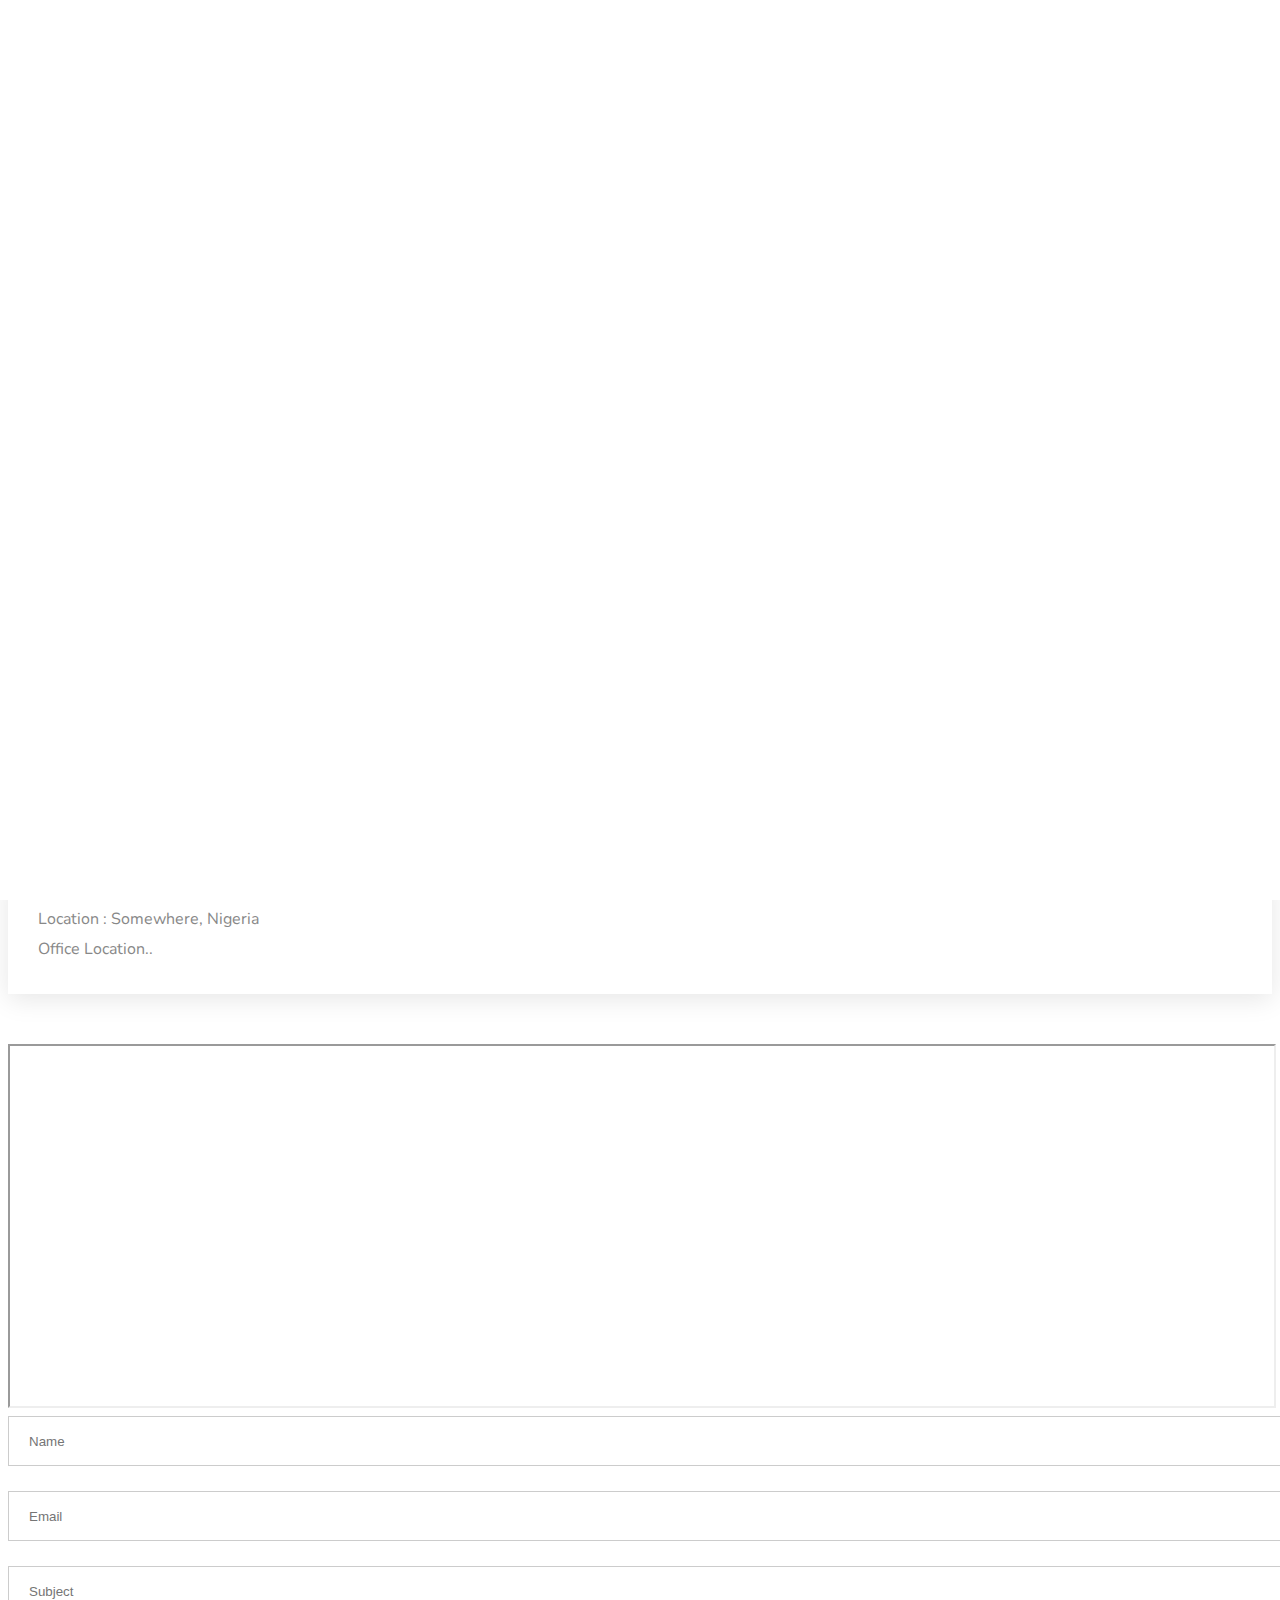
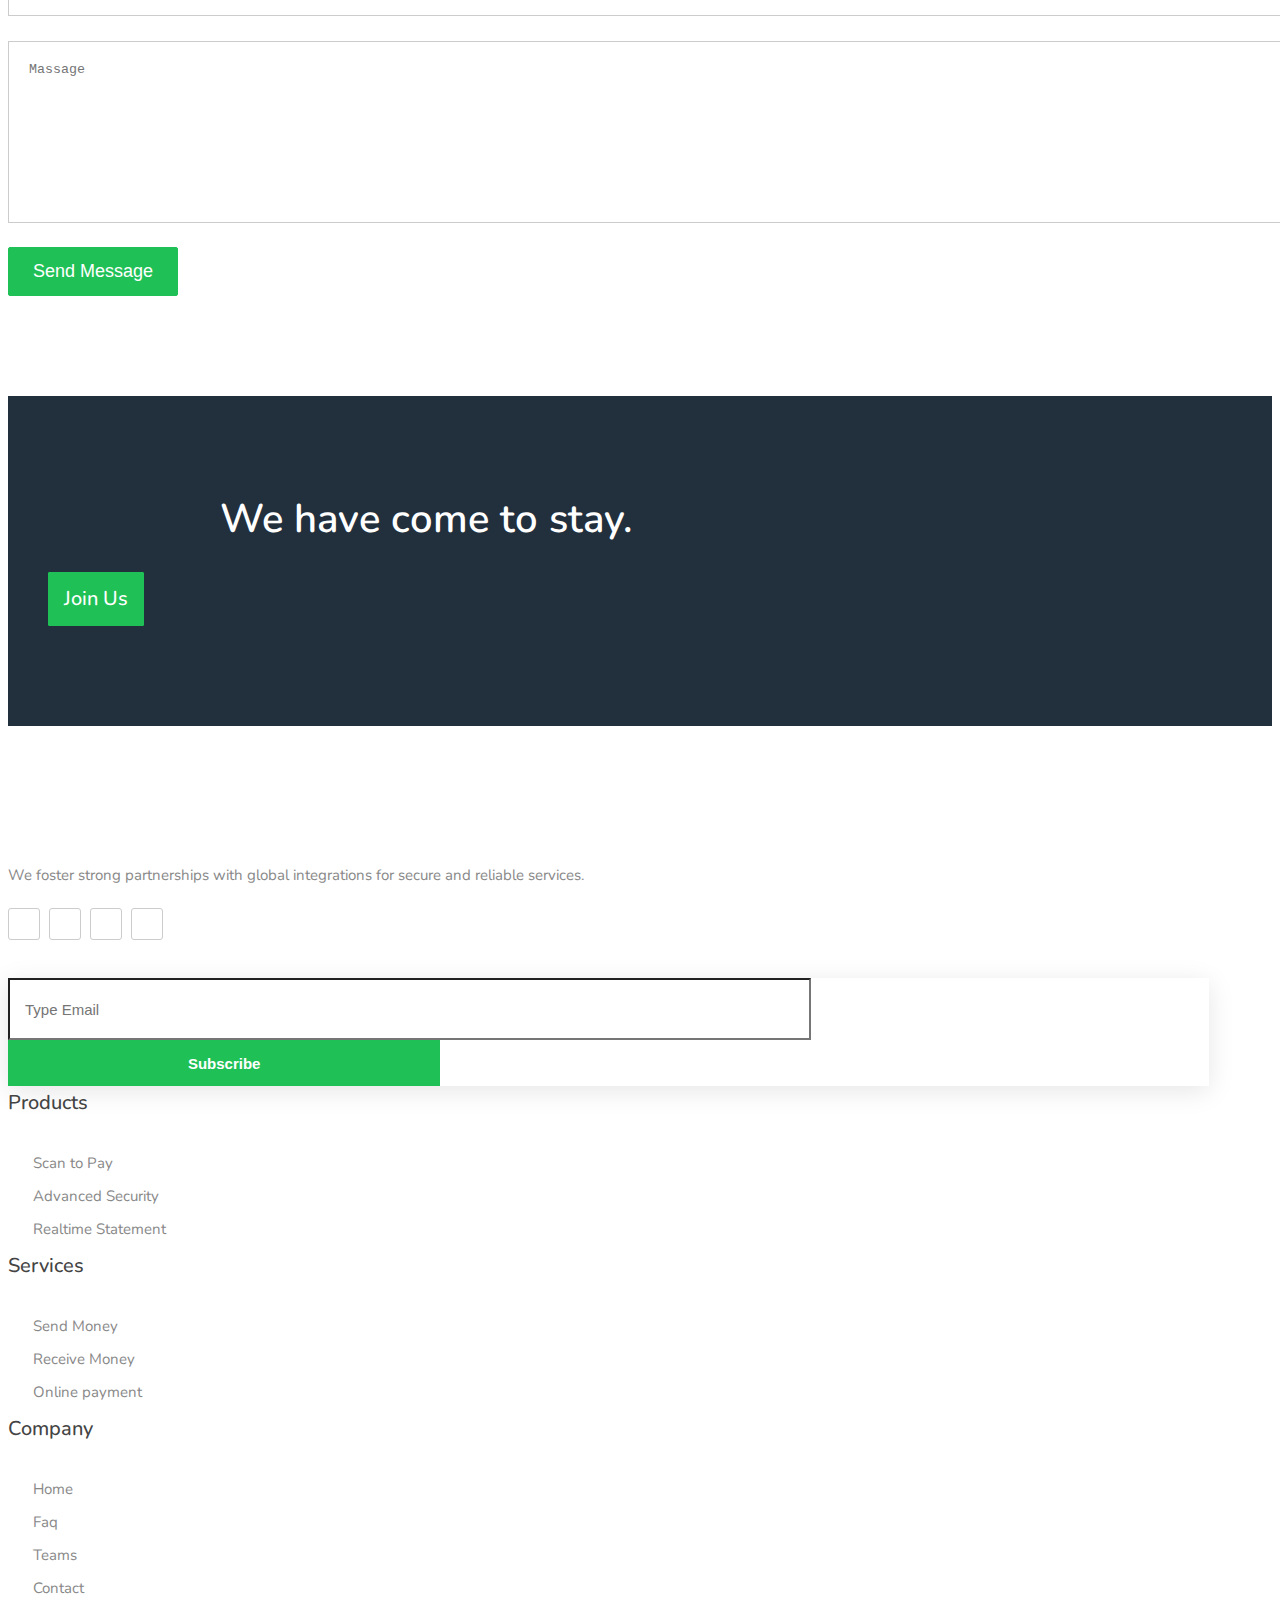
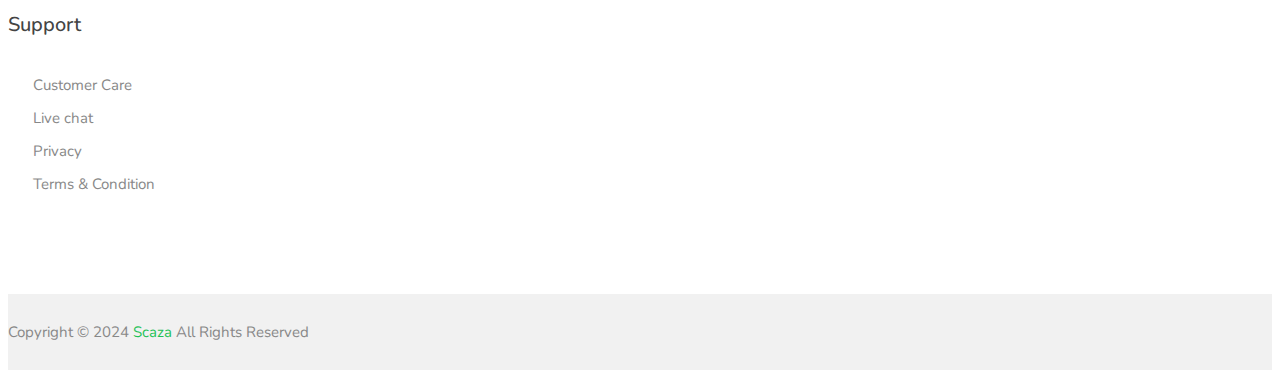
==== contact.html @ 1ec3ec29 "Add files via upload" ====
<!doctype html>
<html class="no-js" lang="en">


<head>
    <meta charset="utf-8">
    <meta http-equiv="x-ua-compatible" content="ie=edge">
    <title>Contact - Scaza Nigeria</title>
    <meta name="description" content="">
    <meta name="viewport" content="width=device-width, initial-scale=1"> 
    <link rel="shortcut icon" type="image/x-icon" href="img/logo/favicon.ico"> 
    <link rel="stylesheet" href="css/bootstrap.min.css">
    <link rel="stylesheet" href="css/owl.carousel.css">
    <link rel="stylesheet" href="css/owl.transitions.css">
    <link rel="stylesheet" href="css/animate.css">
    <link rel="stylesheet" href="css/meanmenu.min.css">
    <link rel="stylesheet" href="css/nice-select.css">
    <link rel="stylesheet" href="css/font-awesome.min.css">
    <link rel="stylesheet" href="css/themify-icons.css">
    <link rel="stylesheet" href="css/flaticon.css">
    <link rel="stylesheet" href="css/magnific.min.css">
    <link rel="stylesheet" href="style.css">
    <link rel="stylesheet" href="css/responsive.css">
    <link rel="stylesheet" href="css/custom-styles.css">
    <script src="js/vendor/modernizr-2.8.3.min.js"></script>
</head>

<body>

    

    <div id="preloader"></div>
    <header class="header-one">
        <div id="sticker" class="header-area hidden-xs">
            <div class="container">
                <div class="row">
                    <div class="col-md-12 col-sm-12">
                        <div class="row">
                            <div class="col-md-3 col-sm-3">
                                <div class="logo">
                                    <a class="navbar-brand page-scroll white-logo" href="index.html">
                                            <img src="img/logo/logo3.png" alt="">
                                        </a>
                                    <a class="navbar-brand page-scroll black-logo" href="index.html">
                                            <img src="img/logo/logo.png" alt="">
                                        </a>
                                </div>
                            </div>
                            <div class="col-md-9 col-sm-9">
                                <div class="header-right-link">
                                    <a class="s-menu" href="">Join Us</a>
                                </div>
                                <nav class="navbar navbar-default">
                                    <div class="collapse navbar-collapse" id="navbar-example">
                                        <div class="main-menu">
                                            <ul class="nav navbar-nav navbar-right">
                                                <li><a href="index.html">Home</a></li>
                                                 <li><a href="faq.html">FAQ</a></li>
                                                <li><a href="team.html">team</a></li>
                                                 <li><a href="contact.html">contact</a></li>
                                            </ul>
                                        </div>
                                    </div>
                                </nav>
                            </div>
                        </div>
                    </div>
                </div>
            </div>
        </div>
        
        <div class="mobile-menu-area hidden-lg hidden-md hidden-sm">
            <div class="container">
                <div class="row">
                    <div class="col-md-12">
                        <div class="mobile-menu">
                            <div class="logo">
                                <a href="index.html"><img src="img/logo/logo.png" alt="" /></a>
                            </div>
                            <nav id="dropdown">
                                <ul>
                                    <li><a href="index.html">Home</a></li>
                                     <li><a href="team.html">team</a></li>
                                    <li><a href="faq.html">FAQ</a></li>
                             </ul>
                            </nav>
                        </div>
                    </div>
                </div>
            </div>
        </div>
    </header>
 
    <div class="page-area">
        <div class="breadcumb-overlay"></div>
        <div class="container">
            <div class="row">
                <div class="col-md-12 col-sm-12 col-xs-12">
                    <div class="breadcrumb text-center">
                        <div class="section-headline white-headline text-center">
                            <h3>Contact us</h3>
                        </div>
                        <ul>
                            <li class="home-bread">Home</li>
                            <li>Contact us</li>
                        </ul>
                    </div>
                </div>
            </div>
        </div>
    </div>
    
    <div class="contact-area area-padding">
        <div class="container">
            <div class="row">
                <div class="contact-inner">
                     <div class="col-md-4 col-sm-4 col-xs-12">
                        <div class="contact-icon text-center">
                            <div class="single-icon">
                                <i class="fa fa-mobile"></i>
                                <p>
                                    Call : +234 012 345 6789<br>
                                    <span>Monday-Friday (10am-6pm)</span>
                                </p>
                            </div>
                        </div>
                    </div>
                     <div class="col-md-4 col-sm-4 col-xs-12">
                        <div class="contact-icon text-center">
                            <div class="single-icon">
                                <i class="fa fa-envelope-o"></i>
                                <p>
                                    Email : info@scaza.com.ng<br>
                                    <span>Website: scaza.com.ng</span>
                                </p>
                            </div>
                        </div>
                    </div>
                     <div class="col-md-4 col-sm-4 col-xs-12">
                        <div class="contact-icon text-center">
                            <div class="single-icon">
                                <i class="fa fa-map-marker"></i>
                                <p>
                                    Location : Somewhere, Nigeria<br>
                                    <span>Office Location..</span>
                                </p>
                            </div>
                        </div>
                    </div>
                </div>
            </div>
            <div class="row">
                <div class="col-md-6 col-sm-6 col-xs-12">
                     <div class="map-area">
                        <iframe 
                            id="googleMap" 
                            style="width:100%;height:360px;" 
                            src="https://www.google.com/maps/embed?pb=!1m18!1m12!1m3!1d10107866.793222032!2d3.0080835885253186!3d9.082097046273586!2m3!1f0!2f0!3f0!3m2!1i1024!2i768!4f13.1!3m3!1m2!1s0x104c08941b8e2233%3A0x9240b3170dd6c47f!2sNigeria!5e0!3m2!1sen!2sng!4v1698240348375!5m2!1sen!2sng" 
                            allowfullscreen 
                            loading="lazy" 
                            referrerpolicy="no-referrer-when-downgrade">
                        </iframe>
                     </div>
                 </div>
                 <div class="col-md-6 col-sm-6 col-xs-12">
                    <div class="contact-form">
                        <div class="row">
                            <form id="contactForm" method="POST" action="" class="contact-form">
                                <div class="col-md-6 col-sm-6 col-xs-12">
                                    <input type="text" id="name" class="form-control" placeholder="Name" required data-error="Please enter your name">
                                    <div class="help-block with-errors"></div>
                                </div>
                                <div class="col-md-6 col-sm-6 col-xs-12">
                                    <input type="email" class="email form-control" id="email" placeholder="Email" required data-error="Please enter your email">
                                    <div class="help-block with-errors"></div>
                                </div>
                                <div class="col-md-12 col-sm-12 col-xs-12">
                                    <input type="text" id="msg_subject" class="form-control" placeholder="Subject" required data-error="Please enter your message subject">
                                    <div class="help-block with-errors"></div>
                                </div>
                                <div class="col-md-12 col-sm-12 col-xs-12">
                                    <textarea id="message" rows="7" placeholder="Massage" class="form-control" required data-error="Write your message"></textarea>
                                    <div class="help-block with-errors"></div>
                                </div>
                                <div class="col-md-12 col-sm-12 col-xs-12 text-center">
                                    <button type="submit" id="submit" class="add-btn contact-btn">Send Message</button>
                                    <div id="msgSubmit" class="h3 text-center hidden"></div>
                                    <div class="clearfix"></div>
                                </div>
                            </form>
                        </div>
                    </div>
                </div>
             </div>
        </div>
    </div>
    
    
    <div class="banner-area area-padding">
        <div class="container">
            <div class="row">
                <div class="col-md-12 col-sm-12 col-xs-12">
                    <div class="banner-all area-80 text-center">
                        <div class="banner-content">
                            <h3>We have come to stay.</h3>
                            <a class="banner-btn" href="#">Join Us</a>
                        </div>
                    </div>
                </div>
            </div>
        </div>
    </div>

    <footer class="footer-1">
        <div class="footer-area">
            <div class="container">
                <div class="row">
                    <div class="col-md-4 col-sm-6 col-xs-12">
                        <div class="footer-content logo-footer">
                            <div class="footer-head">
                                <div class="footer-logo">
                                    <a class="footer-black-logo" href="#"><img src="img/logo/logo.png" alt=""></a>
                                </div>
                                <p>
                                    We foster strong partnerships with global integrations for secure and reliable services.                                </p>
                                <div class="footer-icons">
                                    <ul>
                                        <li>
                                            <a href="#">
                                                    <i class="fa fa-facebook"></i>
                                                </a>
                                        </li>
                                        <li>
                                            <a href="#">
                                                    <i class="fa fa-twitter"></i>
                                                </a>
                                        </li>
                                        <li>
                                            <a href="#">
                                                    <i class="fa fa-envelope"></i>
                                                </a>
                                        </li> 
                                        <li>
                                            <a href="#">
                                                    <i class="fa fa-instagram"></i>
                                                </a>
                                        </li>
                                    </ul>
                                </div>
                                <div class="subs-feilds">
                                    <div class="suscribe-input">
                                        <input type="email" class="email form-control width-80" id="sus_email" placeholder="Type Email">
                                        <button type="submit" id="sus_submit" class="add-btn">Subscribe</button>
                                    </div>
                                </div>
                            </div>
                        </div>
                    </div>
                     <div class="col-md-2 col-sm-3 col-xs-12">
                        <div class="footer-content">
                            <div class="footer-head">
                                <h4>Products</h4>
                                <ul class="footer-list">
                                    <li><a href="#">Scan to Pay</a></li> 
                                    <li><a href="#">Advanced Security</a></li>
                                    <li><a href="#">Realtime Statement</a></li> 
                                </ul>
                            </div>
                        </div>
                    </div>
                     <div class="col-md-2 col-sm-3 col-xs-12">
                        <div class="footer-content">
                            <div class="footer-head">
                                <h4>Services</h4>
                                <ul class="footer-list">
                                    <li><a href="#">Send Money</a></li>
                                    <li><a href="#">Receive Money </a></li> 
                                    <li><a href="#">Online payment</a></li> 
                                </ul>
                            </div>
                        </div>
                    </div>
                    <!-- end single footer -->
                    <div class="col-md-2 hidden-sm col-xs-12">
                        <div class="footer-content">
                            <div class="footer-head">
                                <h4>Company</h4>
                                <ul class="footer-list">
                                    <li><a href="index.html">Home</a></li>
                                    <li><a href="faq.html">Faq </a></li>
                                    <li><a href="team.html">Teams</a></li>
                                    <li><a href="contact.html">Contact</a></li> 
                                </ul>
                            </div>
                        </div>
                    </div>
                    <!-- end single footer -->
                    <div class="col-md-2 hidden-sm col-xs-12">
                        <div class="footer-content last-content">
                            <div class="footer-head">
                                <h4>Support</h4>
                                <ul class="footer-list">
                                    <li><a href="#">Customer Care</a></li>
                                    <li><a href="#">Live chat</a></li> 
                                    <li><a href="#">Privacy</a></li>
                                    <li><a href="#">Terms & Condition</a></li> 
                                </ul>
                            </div>
                        </div>
                    </div>
                </div>
            </div>
        </div>
        <div class="footer-area-bottom">
            <div class="container">
                <div class="row">
                    <div class="col-md-6 col-sm-6 col-xs-12">
                        <div class="copyright">
                            <p>
                                Copyright © 2024
                                <a href="#">Scaza</a> All Rights Reserved
                            </p>
                        </div>
                    </div>
                </div>
            </div>
        </div>
    </footer>
    
    <script src="js/vendor/jquery-1.12.4.min.js"></script>
    <script src="js/bootstrap.min.js"></script>
    <script src="js/owl.carousel.min.js"></script>
    <script src="js/jquery.stellar.min.js"></script>
    <script src="js/jquery.counterup.min.js"></script>
    <script src="js/waypoints.js"></script>
    <script src="js/magnific.min.js"></script>
    <script src="js/jquery.nice-select.min.js"></script>
    <script src="js/wow.min.js"></script>
    <script src="js/jquery.meanmenu.js"></script>
    <script src="js/form-validator.min.js"></script>
    <script src="js/plugins.js"></script>
    <script src="js/main.js"></script>

</body>

</html>
---- style.css ----
@import url('https://fonts.googleapis.com/css?family=Nunito:300,400,600,700,800&display=swap');
/*----------------------------------------*/

/*  1.  Theme default CSS
/*----------------------------------------*/

html,
body {
    height: 100%;
}

.floatleft {
    float: left;
}

.floatright {
    float: right;
}

.alignleft {
    float: left;
    margin-right: 15px;
    margin-bottom: 15px;
}

.alignright {
    float: right;
    margin-left: 15px;
    margin-bottom: 15px;
}

.aligncenter {
    display: block;
    margin: 0 auto 15px;
}

a:focus {
    outline: 0px solid;
}

img {
    max-width: 100%;
    height: auto;
}

.fix {
    overflow: hidden;
}

p {
    margin: 0 0 15px;
    color: #888;
}

h1,
h2,
h3,
h4,
h5,
h6 {
    font-family: 'Nunito', sans-serif;
    margin: 0 0 15px;
    color: #151b2c;
    font-weight: 600;
}

h1 {
    font-size: 48px;
    line-height: 50px;
}

h2 {
    font-size: 38px;
    line-height: 46px;
}

h3 {
    font-size: 30px;
    line-height: 38px;
}

h4 {
    font-size: 24px;
    line-height: 34px;
}

h5 {
    font-size: 20px;
    line-height: 30px;
}

h6 {
    font-size: 16px;
    line-height: 28px;
}

a {
    transition: all 0.3s ease 0s;
    text-decoration: none;
}

a:hover {
    color: #1FC157;
    text-decoration: none;
}

a:active,
a:hover {
    outline: 0 none;
}

a:hover,
a:focus {
    color: #3d5368;
    text-decoration: none;
}

body {
    background: #fff none repeat scroll 0 0;
    color: #7e8ca0;
    font-family: 'Nunito', sans-serif;
    font-size: 15px;
    text-align: left;
    overflow-x: hidden;
    line-height: 26px;
}

#scrollUp {
    bottom: 40px;
    font-size: 20px;
    line-height: 42px;
    right: 30px;
    width: 44px;
    background-color: #1FC157;
    color: #fff;
    text-align: center;
    height: 44px;
    border-radius: 3px;
    -webkit-transition-duration: 500ms;
    transition-duration: 500ms;
}

#scrollUp:hover {
    bottom: 45px;
    transition-duration: 500ms;
}

.clear {
    clear: both;
}

ul {
    list-style: outside none none;
    margin: 0;
    padding: 0;
}

input,
select,
textarea,
input[type="text"],
input[type="date"],
input[type="url"],
input[type="email"],
input[type="password"],
input[type="tel"],
button,
button[type="submit"] {
    -moz-appearance: none;
    box-shadow: none !important;
}

input:focus,
textarea:focus,
select:focus {
    outline: none;
}

div#preloader {
    position: fixed;
    left: 0;
    top: 0;
    z-index: 99999;
    width: 100%;
    height: 100%;
    overflow: visible;
    background: #fff url('img/logo/preloader.gif') no-repeat center center;
}

.navbar-collapse {
    padding-left: 0px;
}

::-moz-selection {
    background: #1FC157;
    text-shadow: none;
}

::selection {
    background: #1FC157;
    text-shadow: none;
}

.bg-color {
    background: #fafafa;
}

.browserupgrade {
    margin: 0.2em 0;
    background: #ccc;
    color: #000;
    padding: 0.2em 0;
}

.area-padding {
    padding: 100px 0px;
}

.area-padding-2 {
    padding: 100px 0px 70px;
}

.area-padding-3 {
    padding: 100px 0px 50px;
}

.section-headline {
    padding-bottom: 40px;
    position: relative;
}

.section-headline.review-head {
    padding-bottom: 20px;
}

.section-headline h3 {
    font-size: 40px;
    line-height: 46px;
}

.section-headline p {
    font-size: 16px;
    max-width: 510px;
    margin: 0px auto;
}

.white-headline h2 {
    color: #fff;
}

.section-headline h4 .color {
    color: #1FC157;
    font-weight: 600;
}

.mar-row {
    margin-top: 50px;
}

.color {
    color: #1FC157;
}

.load-more-btn {
    text-transform: uppercase;
    background: #1FC157;
    display: inline-block;
    padding: 15px 30px;
    color: #fff;
    font-weight: 600;
    margin-top: 30px;
    border-radius: 3px;
    width: 200px;
    transition: 0.4s;
    border: 2px solid #1FC157;
}

.load-more-btn:hover {
    background: #fff;
    border: 2px solid #1FC157;
    color: #1FC157;
    transition: 0.4s;
}

.text-bold {
    font-weight: 800;
}

.simple-text {
    font-weight: 400;
}

.big-btn {
    width: 160px !important;
    font-size: 18px !important;
    padding: 15px 20px !important;
}

.big-btn:hover {
    border: 1px solid #fff;
    background: transparent;
    color: #fff;
}

.color-text {
    color: #1FC157
}

/*----------------------------------------*/

/*  2.1 Header Bottom Area 
/*----------------------------------------*/

.header-one {
    position: absolute;
    top: 0;
    left: 0;
    width: 100%;
    height: auto;
    z-index: 999;
}

.header-area {
    background: transparent;
}

.logo {
    display: block;
}

.logo a {
    display: inline-block;
    height: auto;
    padding: 18px 0;
}

.center-bg {
    display: block;
    background: #fff;
    padding: 0px 20px 0px 0px;
}

.main-menu ul.navbar-nav li {
    float: left;
    position: relative;
}

.main-menu ul.navbar-nav li a {
    background: rgba(0, 0, 0, 0) none repeat scroll 0 0;
    color: #fff;
    font-size: 16px;
    font-weight: 700;
    padding: 33px 15px;
    text-transform: uppercase;
    position: relative;
}

.main-menu>ul.navbar-nav>li>a::before {
    position: absolute;
    content: "";
    left: 16px;
    bottom: 25px;
    border: 1px solid #1FC157;
    width: 0;
    transition: 0.4s;
    opacity: 0;
}

.header-area.stick .main-menu>ul.navbar-nav>li>a::before {
    left: 16px;
    bottom: 27px;
}

.main-menu>ul.navbar-nav>li>a:hover::before {
    width: 50%;
    transition: 0.4s;
    opacity: 1;
}

.main-menu ul.navbar-nav li a:hover {
    color: #1FC157;
}

.main-menu ul.navbar-nav li.active a:focus {
    color: #fff;
}

.main-menu ul.navbar-nav li.active a {
    background: rgba(0, 0, 0, 0) none repeat scroll 0 0;
    color: #1FC157;
    position: relative;
    z-index: 9999999;
}

.navbar {
    border: medium none;
    margin-bottom: 0;
}

.navbar-default {
    background: rgba(0, 0, 0, 0) none repeat scroll 0 0;
}

.main-menu ul.navbar-default .navbar-nav>.active>a,
.navbar-default .navbar-nav>.active>a:hover,
.navbar-default .navbar-nav>.active>a:focus {
    background: none;
    color: #fff;
}

.navbar-default .navbar-nav>li>a:hover,
.navbar-default .navbar-nav>li>a:focus {
    background-color: transparent;
    color: #fff;
}

.navbar-default .navbar-toggle:hover,
.navbar-default .navbar-toggle:focus {
    background: none;
}

.main-menu ul.nav li ul.sub-menu {
    background: #fff;
    left: 0;
    opacity: 0;
    position: absolute;
    top: 115%;
    transition: all 0.3s ease 0s;
    box-shadow: 0 5px 25px rgba(0, 0, 0, 0.1);
    visibility: hidden;
    width: 200px;
    z-index: -99;
    padding: 10px 0px;
    border-radius: 3px;
}

.pagess {
    position: relative;
}

.navbar.navbar-default {
    float: right;
}

.main-menu ul.nav li ul.sub-menu li {
    padding: 0;
    position: relative;
    width: 100%;
}

.main-menu ul.nav li:hover ul.sub-menu {
    top: 100%;
    opacity: 1;
    z-index: 999;
    visibility: visible;
}

.main-menu ul.nav li ul.sub-menu li a {
    color: #3d5368;
    display: block;
    font-size: 14px;
    padding: 5px 20px;
}

.main-menu ul.nav li ul.sub-menu li a span {
    color: #1FC157;
}

.main-menu ul.nav li:hover ul.sub-menu li a:hover {
    color: #1FC157;
}

.header-right-link {
    float: right;
    width: 115px;
    padding: 30px 0px;
    margin-left: 60px;
    text-align: right;
}

.slice-btn {
    display: inline-block;
    padding: 0px 15px;
}

.slice-btn span {
    font-size: 20px;
    font-weight: 500;
    color: #3d5368;
    cursor: pointer;
    line-height: 28px;
}

.s-menu {
    padding: 10px 25px;
    border: 1px solid #1FC157;
    background: #1FC157;
    color: #fff;
    transition: 0.4s;
    font-size: 15px;
    font-weight: 700;
    border-radius: 3px;
    text-transform: uppercase;
}

.s-menu:hover {
    border: 1px solid #fff;
    background: #fff;
    color: #1FC157;
    transition: 0.4s;
}

.header-area.stick .header-right-link {
    padding: 29px 0px;
}

.logo a.black-logo {
    display: none;
}

/*--------------------------------*/

/* 2.2. Sticky Header Area
/*--------------------------------*/

.header-area.stick {
    left: 0;
    position: fixed;
    top: 0;
    width: 100%;
    z-index: 999999;
    box-shadow: 0px 0px 3px #ddd, -2px -2px 3px #ddd;
    background: #fff;
}

.header-area.stick .logo a {
    display: inline-block;
    height: auto;
    padding: 17px 0;
}

.header-area.stick .main-menu ul.navbar-nav li a {
    padding: 32px 15px;
    color: #151b2c;
}

.header-area.stick .main-menu ul.nav li ul.sub-menu li a {
    color: #151b2c;
    display: block;
    padding: 5px 15px;
}

.header-area.stick .main-menu ul.nav li ul.sub-menu li a:hover {
    color: #1FC157;
}

.header-area.stick .logo a.white-logo {
    display: none;
}

.header-area.stick .logo a.black-logo {
    display: block;
}

.header-area.stick .s-menu {
    border: 1px solid #1FC157;
    background: #1FC157;
    color: #fff;
    transition: 0.4s;
}

.header-area.stick .s-menu:hover {
    border: 1px solid #1FC157;
    background: #fff;
    color: #1FC157;
    transition: 0.4s;
}

/*----------------------------------------*/

/*  2.3. Mobile Menu Area
/*----------------------------------------*/

.mobile-menu-area {
    background: #fdfcfc none repeat scroll 0 0;
    padding: 10px 0px;
}

.mean-container .mean-bar::after {
    content: "";
    font-size: 21px;
    left: 5%;
    position: absolute;
    top: 12px;
    text-transform: uppercase;
    font-weight: 500;
}

.mean-container a.meanmenu-reveal:hover {
    color: #1FC157
}

.mean-container .mean-nav ul {
    list-style-type: none;
    margin: 20px 0px;
    padding: 0;
    width: 100%;
}

.mean-container .mean-nav ul li a {
    background: #fdfcfc none repeat scroll 0 0;
    color: #3d5368;
    display: block;
    float: left;
    font-size: 14px;
    font-weight: 400;
    margin: 0;
    padding: 13px 10px;
    text-align: left;
    text-decoration: none;
    text-transform: capitalize;
    width: 90%;
}

.mean-nav ul li.mean-last {
    margin-bottom: 20px;
}

.mean-container .mean-nav ul li a.mean-expand {
    color: #3d5368;
    line-height: 17px;
}

.mean-container .mean-nav ul li {
    width: 99.7%;
}

/*----------------------------------------*/

/*  3. Intro Area
/*----------------------------------------*/

.slide-area {
    background: rgba(0, 0, 0, 0) url(img/slider/h1.jpg) no-repeat scroll top center / cover;
    width: 100%;
    height: 100%;
    z-index: 1;
    position: relative;
}

.slide-area::after {
    position: absolute;
    left: 0;
    top: 0;
    height: 100%;
    width: 100%;
    background: rgba(10, 24, 40, 0.8) none repeat scroll 0 0;
    content: "";
    z-index: -1;
}

.display-table {
    width: 100%;
    height: 100%;
    display: table;
}

.display-table-cell {
    width: 100%;
    height: 100%;
    display: table-cell;
    vertical-align: middle;
}

.slide-content {
    margin-top: 40px;
}

.slide-area .title2 {
    font-size: 64px;
    line-height: 64px;
    margin-bottom: 0px;
    color: #fff;
    padding-bottom: 20px;
    max-width: 640px;
    font-weight: 600;
}

.slide-content p {
    font-size: 18px;
    color: #ddd;
    max-width: 460px;
}

.ready-btn {
    border: 1px solid #1FC157;
    color: #fff;
    cursor: pointer;
    display: inline-block;
    font-size: 16px;
    font-weight: 700;
    margin-top: 20px;
    padding: 12px 10px;
    text-align: center;
    text-transform: uppercase;
    transition: all 0.4s ease 0s;
    z-index: 2;
    background: #1FC157;
    width: 160px;
    border-radius: 2px;
}

.ready-btn.right-btn {
    margin-left: 15px;
    background: #fff;
    border: 1px solid #fff;
    color: #444;
}

.ready-btn.right-btn:hover {
    background: #1FC157;
    border: 1px solid #1FC157;
    color: #fff;
    transition: 0.4s;
}

.ready-btn.left-btn:hover {
    background: #fff;
    border: 1px solid #fff;
    color: #1FC157;
    transition: 0.4s;
}

.slide-area .download-content {
    display: inline-block;
    margin-left: 5px;
}

.slide-content .download-icon.download-zone i {
    border-radius: 50%;
    display: inline-block;
    text-align: center;
    height: 30px;
    width: 30px;
    line-height: 30px;
    position: relative;
    font-size: 14px;
    background: #fff;
    color: #1FC157;
    margin-right: 10px;
    transition: 0.4s;
}

.slide-content .download-content a span {
    color: #fff;
    font-size: 18px;
    font-weight: 600;
    transition: 0.4s;
}

.slide-content .download-content a:hover i {
    background: #1FC157;
    color: #fff;
    transition: 0.4s;
}

.slide-content .download-content a:hover span {
    color: #1FC157;
    transition: 0.4s;
}

/*--------------------------------*/

/* 4.How to work Area
/*--------------------------------*/

.how-to-area {
    position: relative;
    padding: 100px 0px 160px;
}

.services-list {
    padding-right: 80px;
}

.all-services {
    margin-bottom: 60px;
}

.well-services {
    text-align: center;
    z-index: 1;
    overflow: hidden;
    transition: 0.4s;
}

.big-icon {
    font-size: 60px;
    display: inline-block;
    line-height: 70px;
    color: #1FC157;
    position: relative;
    width: 90px;
    height: 90px;
    z-index: 1;
}

.big-icon::after {
    position: absolute;
    content: "";
    right: 0;
    top: 0px;
    background: url(img/about/shape-bg.png);
    background-repeat: no-repeat;
    z-index: -1;
    width: 100%;
    height: 100%;
    background-size: cover;
    opacity: 0.1;
}

.main-wel {
    padding: 20px 0px 0px;
}

.wel-content p {
    margin-bottom: 0px;
}

.wel-content h4 {
    display: inline-block;
    font-size: 22px;
    margin-bottom: 0;
    padding: 0 0 10px;
    font-weight: 600;
}

.wel-content h4 span {
    color: #1FC157;
    font-weight: 700;
    padding-right: 10px;
}

.well-services:hover .big-icon {
    transition: 0.4s;
    color: #1FC157;
}

.well-services.first-item,
.well-services.thired-item {
    position: relative;
    top: 60px;
}

/*--------------------------------*/

/* 5.About Area
/*--------------------------------*/

.about-area {
    position: relative;
}

.support-services {
    background: #fff;
    position: relative;
    box-shadow: 0 5px 25px rgba(0, 0, 0, 0.1);
    z-index: 1;
    padding: 40px;
    overflow: hidden;
    border-radius: 3px;
    transition: 0.4s;
    z-index: 1;
    margin-bottom: 30px;
}

.support-services::after {
    position: absolute;
    content: "";
    left: 0px;
    top: 0;
    width: 100%;
    height: 100%;
    background: rgba(31, 193, 87, 0.96);
    transition: 0.4s;
    opacity: 0;
    z-index: -1;
}

.support-services::before {
    position: absolute;
    content: "";
    left: 0px;
    top: 0;
    width: 100%;
    height: 100%;
    background: url(img/about/ab2.jpg);
    background-repeat: no-repeat;
    background-size: cover;
    transition: 0.4s;
    opacity: 0;
    z-index: -1;
}

.support-images {
    float: left;
    font-size: 50px;
    color: #1FC157;
    line-height: 50px;
}

.support-content {
    padding-left: 70px;
}

.support-content h4 {
    font-size: 24px;
    text-transform: capitalize;
    color: #151b2c;
}

.support-content p {
    margin-bottom: 0px;
}

.support-services:hover::before {
    transition: 0.4s;
    opacity: 1;
}

.support-services:hover::after {
    transition: 0.4s;
    opacity: 1;
}

.support-services:hover .support-images {
    transition: 0.4s;
    color: #fff;
}

.support-services:hover .support-content h4,
.support-services:hover .support-content p {
    color: #fff;
}

.ab-btn {
    display: inline-block;
    font-size: 18px;
    font-weight: 600;
    margin: 0px 10px;
}

.left-ab-btn {
    padding: 10px 20px;
    border: 1px solid #1FC157;
    background: #1FC157;
    color: #fff;
    transition: 0.4s;
    font-size: 14px;
    font-weight: 600;
    border-radius: 2px;
    margin-top: 10px;
    display: inline-block;
    text-transform: uppercase;
}

.left-ab-btn:hover {
    border: 1px solid #1FC157;
    background: #fff;
    color: #1FC157;
    transition: 0.4s;
}

.right-ab-btn {
    position: relative;
    color: #151b2c;
}

.right-ab-btn::before {
    position: absolute;
    content: "";
    left: 0;
    bottom: -2px;
    width: 100%;
    height: 2px;
    background: #151b2c;
    transition: 0.4s;
}

.right-ab-btn::after {
    position: absolute;
    content: "";
    left: 0;
    bottom: -2px;
    width: 0%;
    height: 2px;
    background: #1FC157;
    opacity: 0;
    transition: 0.4s;
}

.right-ab-btn:hover {
    color: #1FC157;
    transition: 0.4s;
}

.right-ab-btn:hover::before {
    right: 0;
    transition: 0.4s;
}

.right-ab-btn:hover::after {
    width: 100%;
    opacity: 1;
    transition: 0.4s;
}

/*--------------------------------*/

/* 6.Services Area
/*--------------------------------*/

.single-service {
    text-align: center;
    box-shadow: 0 5px 25px rgba(0, 0, 0, 0.1);
    padding: 30px;
    border: 1px solid #ccc;
    position: relative;
}

.single-service {
    text-align: center;
    box-shadow: 0 5px 25px rgba(0, 0, 0, 0.1);
    padding: 30px;
    border: 1px solid #f9f9f9;
    position: relative;
    margin-bottom: 30px;
}

.single-service::after {
    position: absolute;
    content: "";
    left: 0;
    bottom: 0px;
    width: 100%;
    height: 1px;
    background: #1FC157;
}

.service-icon {
    font-size: 60px;
    display: inline-block;
    line-height: 66px;
    color: #1FC157;
}

.main-service {
    padding: 20px 0px 0px;
}

.service-content h4 {
    display: inline-block;
    font-size: 22px;
    margin-bottom: 0;
    padding: 0 0 10px;
    font-weight: 400;
}

/*--------------------------------*/

/* 7.Feature Area
/*--------------------------------*/

.feature-area {
    position: relative;
}

.feature-text {
    margin-top: 50px;
}

.feature-image {
    border-radius: 10px;
    position: relative;
    overflow: hidden;
}

.feature-text h3 {
    font-size: 40px;
    line-height: 46px;
}

.feature-text li {
    display: block;
    position: relative;
}

.feature-text ul li a {
    font-size: 15px;
    color: #888;
    padding: 6px 0px 6px 35px;
    display: block;
}

.feature-text li::after {
    position: absolute;
    left: 0px;
    top: 6px;
    content: "\e64c";
    font-family: themify;
    width: 24px;
    height: 24px;
    line-height: 24px;
    text-align: center;
    border-radius: 50px;
    font-size: 12px;
    color: #fff;
    background: #1FC157;
}

.feature-btn {
    padding: 10px 20px;
    border: 1px solid #1FC157;
    background: #1FC157;
    color: #fff;
    transition: 0.4s;
    font-size: 14px;
    font-weight: 600;
    border-radius: 2px;
    margin-top: 20px;
    display: inline-block;
    text-transform: uppercase;
}

.feature-btn:hover {
    border: 1px solid #1FC157;
    background: #fff;
    color: #1FC157;
    transition: 0.4s;
}

.margin-row {
    margin-top: 60px;
}

/*----------------------------------------*/

/* 8. brand area css
/*----------------------------------------*/

.brand-area {
    background: rgba(0, 0, 0, 0) url(img/background/bg1.jpg) no-repeat scroll top center / cover;
    position: relative;
    padding: 100px 0px;
}

.brand-area:before {
    position: absolute;
    left: 0;
    top: 0;
    width: 100%;
    height: 100%;
    background: rgba(10, 24, 40, 0.90) none repeat scroll 0 0;
    content: "";
}

.brand-text {
    margin-bottom: 40px;
}

.brand-text h3 {
    font-size: 40px;
    line-height: 46px;
    color: #fff;
    max-width: 760px;
    margin: 0px auto 30px;
}

.brand-content {
    margin-top: -100px;
    z-index: 99;
    background: #fff;
    text-align: center;
    padding: 30px 0px 100px;
}

.hire-btn {
    background: #1FC157;
    border: 1px solid #1FC157;
    color: #fff;
    display: inline-block;
    font-size: 18px;
    margin-top: 30px;
    padding: 14px 30px;
    transition: 0.4s;
    text-transform: uppercase;
    border-radius: 2px;
    font-weight: 700;
}

.hire-btn:hover {
    background: transparent;
    color: #1FC157;
}

.single-brand-item {
    float: left;
    width: 20%;
}

.single-brand-item a {
    display: block;
    margin: 15px;
}

/*--------------------------------*/

/* 9.Core feature area
/*--------------------------------*/

.core-feature {
    background: #fff;
    text-align: center;
    position: relative;
    box-shadow: 0 5px 25px rgba(0, 0, 0, 0.1);
    z-index: 1;
    padding: 40px 20px;
    overflow: hidden;
    border-radius: 3px;
    transition: 0.4s;
    z-index: 1;
    margin-bottom: 30px;
}

.core-feature::before {
    position: absolute;
    content: "";
    left: 0px;
    top: 0;
    width: 100%;
    height: 100%;
    background: url(img/about/wl.png);
    background-repeat: no-repeat;
    background-size: cover;
    transition: 0.4s;
    opacity: 0;
    z-index: -1;
}

.core-feature::after {
    position: absolute;
    content: "";
    left: 0px;
    top: 0;
    width: 100%;
    height: 100%;
    background: rgba(31, 193, 87, 0.96);
    transition: 0.4s;
    opacity: 0;
    z-index: -1;
}

.core-icon {
    font-size: 60px;
    display: inline-block;
    line-height: 66px;
    color: #1FC157;
}

.main-core {
    padding: 20px 0px 0px;
}

.core-content p {
    margin-bottom: 0px;
}

.core-content h4 {
    display: inline-block;
    font-size: 22px;
    margin-bottom: 0;
    padding: 0 0 10px;
    font-weight: 400;
}

.core-feature:hover .core-icon {
    transition: 0.4s;
    color: #fff;
}

.core-feature:hover::before {
    transition: 0.4s;
    opacity: 1;
}

.core-feature:hover::after {
    transition: 0.4s;
    opacity: 1;
}

.core-feature:hover .core-content h4,
.core-feature:hover .core-content p {
    color: #fff;
}

/*----------------------------------------*/

/*  10. download  Area
/*----------------------------------------*/

.download-text {
    margin-top: 110px;
}

.download-text h3 {
    font-size: 40px;
    line-height: 46px;
}

.down-btn {
    margin-top: 30px;
    display: inline-block;
}

.app-btn {
    position: relative;
    padding: 15px 30px 15px 50px;
    width: 140px;
    background: #fff;
    color: #444;
    border: 1px solid #1FC157;
    font-size: 18px;
    transition: 0.4s;
    margin-right: 20px;
    font-weight: 700;
    border-radius: 2px;
}

.app-btn.left-btn::before {
    content: "\f04b";
}

.app-btn.right-btn::before {
    content: "\f179";
}

.app-btn::before {
    position: absolute;
    left: 20px;
    top: 15px;
    font-family: fontawesome;
    font-size: 18px;
    color: #1FC157;
    transition: 0.4s;
}

.app-btn.left-btn {
    background: #1FC157;
    color: #fff;
}

.app-btn.left-btn::before {
    color: #fff;
}

.app-btn.right-btn:hover {
    background: #1FC157;
    color: #fff;
    transition: 0.4s;
}

.app-btn.left-btn:hover {
    background: #fff;
    color: #1FC157;
    transition: 0.4s;
}

.app-btn.left-btn:hover::before {
    color: #1FC157;
}

.app-btn.right-btn:hover::before {
    color: #fff;
}

/*----------------------------------------*/

/*  11. banner Area
/*----------------------------------------*/

.banner-area {
    background: rgba(0, 0, 0, 0) url(img/background/bg1.jpg) no-repeat scroll top center / cover;
    position: relative;
    z-index: 1;
}

.banner-area:after {
    position: absolute;
    left: 0;
    top: 0;
    width: 100%;
    height: 100%;
    background: rgba(10, 24, 40, 0.90) none repeat scroll 0 0;
    content: "";
    z-index: -1;
}

.banner-btn {
    border: 1px solid #1FC157;
    display: inline-block;
    padding: 13px 15px;
    color: #fff;
    font-weight: 500;
    font-size: 20px;
    background: #1FC157;
    border-radius: 1px;
}

.banner-btn:hover {
    background: transparent;
    border: 1px solid #fff;
    color: #fff;
}

.banner-content h3 {
    color: #fff;
    font-size: 40px;
    max-width: 840px;
    line-height: 46px;
    font-weight: 600;
    margin: 0 auto 30px;
}

.banner-content {
    overflow: hidden;
    padding: 0px 40px;
}

/*----------------------------------------*/

/*  12. Footer Area
/*----------------------------------------*/

.footer-1 {
    background: #fff;
}

.footer-area {
    padding: 90px 0px;
}

.footer-logo {
    margin-bottom: 20px;
}

.footer-head h4 {
    color: #444;
    font-size: 20px;
    margin-bottom: 30px;
    text-transform: capitalize;
    font-weight: 500;
}

.subs-feilds {
    margin-top: 30px;
}

.suscribe-input {
    box-shadow: 0 5px 25px rgba(0, 0, 0, 0.1);
    width: 95%;
}

.suscribe-input input {
    color: #757b82;
    font-size: 15px;
    line-height: 24px;
    padding: 6px 15px;
    height: 46px;
    border-radius: 0;
    width: 64%;
    float: left;
    background: #fff;
}

.suscribe-input button {
    background: #1FC157;
    border: none;
    color: #fff;
    font-size: 15px;
    padding: 10px 5px;
    width: 36%;
    font-weight: 600;
    height: 46px;
    border: 1px solid #1FC157;
    transition: 0.4s;
}

.suscribe-input button:hover {
    color: #1FC157;
    background: #fff;
    transition: 0.4s;
}

.footer-icons ul li {
    display: inline-block;
}

.footer-icons ul li a {
    color: #888;
    display: block;
    font-size: 15px;
    margin-right: 5px;
    width: 30px;
    height: 30px;
    border: 1px solid #ccc;
    text-align: center;
    line-height: 29px;
    border-radius: 3px;
}

.footer-tags li a:hover {
    color: #1FC157;
}

.footer-icons ul li a:hover {
    color: #fff;
    background: #1FC157;
    border: 1px solid #1FC157;
    transition: 0.4s;
}

.footer-tags {
    display: block;
    overflow: hidden;
}

.footer-tags li {
    float: left;
}

.footer-tags li a {
    color: #888;
    display: block;
    font-size: 15px;
    padding: 3px 5px;
}

.footer-icons {
    margin-top: 20px;
}

.footer-contacts p span {
    color: #1FC157;
    font-weight: 700;
}

.footer-list li a {
    color: #888;
    padding: 7px 0px 7px 25px;
    display: block;
    position: relative;
    font-weight: 400;
}

.footer-list li a:first-child {
    padding-top: 0px;
}

.footer-list li a::after {
    position: absolute;
    content: "\e65d";
    right: auto;
    font-family: themify;
    top: 1px;
    left: 0;
    font-size: 14px;
}

.footer-list li a:hover,
.footer-list li a:hover::after {
    color: #1FC157;
}

.footer-list li a:hover::after {
    color: #1FC157;
}

.footer-area-bottom {
    background: #f1f1f1;
    padding: 25px 0;
}

.copyright-text a:hover {
    text-decoration: underline;
    color: #fff;
}

.copyright-text a {
    color: #1FC157;
}

.copyright>p {
    margin-bottom: 0;
    color: #888;
}

.copyright a {
    color: #1FC157;
}

/*----------------------------------------*/

/*  13.	Home page 02
/*----------------------------------------*/

.slide-area-2 {
    background: rgba(0, 0, 0, 0) url(img/slider/h1.jpg) no-repeat scroll top center / cover;
    width: 100%;
    height: 100%;
    z-index: 1;
    position: relative;
}

.slide-area-2 .slide-text-inner {
    margin-top: 40px;
}

.slide-area-2 .slide-content {
    margin-top: 80px;
}

.money-send {
    margin: 50px 30px 0px 90px;
    position: relative;
    z-index: 1;
}

.money-send::before {
    position: absolute;
    left: 30px;
    top: -30px;
    width: 100%;
    height: 100%;
    content: "";
    background: #ccc;
    opacity: 0.5;
    z-index: -1;
    border-radius: 3px;
}

.calculator-inner {
    padding: 30px;
    background: #fff;
    border-radius: 3px;
}

.calculator-inner .form-input {
    border: 1px solid #f1f1f1;
    background: #fff;
    height: 52px;
    border-radius: 0px;
    padding: 5px 15px;
    width: 74%;
    margin-bottom: 20px;
    border-right: 0px solid #f1f1f1;
}

.calculator-inner form {
    display: block;
}

.inner-form-text {
    text-align: left;
}

.rate-text span {
    font-size: 14px;
    margin: 0px 6px;
    color: #666;
    text-transform: capitalize;
}

.rate-text span strong {
    color: #151b2c;
    font-weight: 800;
    padding-right: 5px;
}

.money-send .calculator-inner .nice-select {
    border: 1px solid #f1f1f1;
    background-color: #f1f1f1;
    border-radius: 0 2px 2px 0;
    height: 52px;
    padding: 0 35px 0 24px;
    line-height: 54px;
    font-size: 17px;
    font-weight: 700;
    float: right;
}

.money-send .calculator-inner .nice-select:after {
    border-bottom: 2px solid #888;
    border-right: 2px solid #888;
    content: '';
    display: block;
    height: 8px;
    margin-top: -5px;
    right: 15px;
    width: 8px;
}

.money-send .calculator-inner .nice-select .list {
    box-shadow: 0px 15px 30px rgba(0, 0, 0, 0.1);
    background-color: #ffffff;
    width: 100%;
    padding-top: 20px;
    padding-right: 10px;
    padding-left: 10px;
    padding-bottom: 20px;
    margin-top: 0;
    margin-bottom: 0;
}

.money-send .calculator-inner .nice-select .current {
    color: #888;
}

button.cale-btn {
    width: 100%;
    color: #fff;
    border: 1px solid #1FC157;
    padding: 10px;
    font-size: 18px;
    background: #1FC157;
    margin-top: 20px;
    font-weight: 600;
    transition: 0.4s;
}

button.cale-btn:hover {
    background: #fff;
    color: #1FC157;
    transition: 0.4s;
}

.terms-text {
    margin-top: 20px;
    text-align: center;
}

.terms-text a {
    color: #1FC157;
}

.terms-text p {
    font-size: 14px;
    margin-bottom: 0px;
}

.inner-form label {
    display: block;
    width: 100%;
    font-weight: 600;
    font-size: 14px;
    color: #444;
    text-transform: capitalize;
}

/*----------------------------------------
 13.1 .Reviews Area Css
----------------------------------------*/

.reviews-area {
    position: relative;
}

.testimonial-inner {
    padding: 0px 50px 0px 0px;
}

.review-head h3 {
    font-size: 34px;
    line-height: 40px;
}

.review-head p {
    font-size: 17px;
}

.reviews-btn {
    border: 1px solid #1FC157;
    background: #1FC157;
    color: #fff;
    cursor: pointer;
    display: inline-block;
    font-size: 18px;
    font-weight: 600;
    margin-top: 20px;
    padding: 10px 20px;
    text-align: center;
    text-transform: capitalize;
    transition: all 0.4s ease 0s;
    border-radius: 2px;
}

.reviews-btn:hover {
    border: 1px solid #1FC157;
    background: #fff;
    color: #1FC157;
}

.single-testi {
    margin: 0px 0px 50px;
}

.testi-text {
    position: relative;
}

.testi-text::after {
    content: "\f10d";
    font-family: fontawesome;
    font-size: 30px;
    position: absolute;
    left: 30px;
    top: 30px;
    color: #3d5368;
    z-index: 1;
    opacity: 0.7;
}

.clients-text {
    padding: 40px 50px 40px 70px;
    position: relative;
    background-color: #fff;
    box-shadow: 0 5px 25px rgba(0, 0, 0, 0.1);
    border-radius: 4px;
}

.reviews-content .clients-text::after {
    position: absolute;
    left: 40px;
    bottom: -28px;
    content: "";
    border-top: 30px solid #fff;
    border-left: 20px solid transparent;
    border-right: 20px solid transparent;
}

.testi-img {
    position: relative;
    margin-top: 50px;
}

.testi-img img {
    width: 100%;
    display: inline-block !important;
    max-width: 80px;
    height: auto;
    border-radius: 50px;
    margin-right: 20px;
}

.reviews-content .active.center .testi-img img {
    border: 2px solid #1FC157;
}

.guest-details {
    display: inline-block;
    text-align: left;
    top: 15px;
    position: relative;
}

.reviews-content {
    margin-bottom: 5px;
}

.testi-text h4 {
    font-weight: 600;
    text-transform: uppercase;
    font-size: 15px;
    margin-bottom: 0px;
}

.testi-text p {
    margin-bottom: 0px;
}

.client-rating {
    margin-bottom: 10px;
}

.testi-text span a {
    color: #1FC157;
}

.testi-text h5 {
    color: #2a354e;
    font-size: 20px;
}

.client-rating a {
    display: inline-block;
    color: #fec731;
    font-size: 20px;
    padding: 0px 5px 0px 0px;
}

.testimonial-carousel.owl-carousel.owl-theme .owl-controls .owl-dots div.owl-dot>span {
    background: #2a354e none repeat scroll 0 0;
    display: inline-block;
    height: 8px;
    width: 8px;
    -moz-transition: 0.4s;
    -webkit-transition: 0.4s;
    -o-transition: 0.4s;
    -ms-transition: 0.4s;
    transition: 0.4s;
    border-radius: 50%;
}

.testimonial-carousel.owl-carousel.owl-theme .owl-controls .owl-dots {
    bottom: -10px;
    display: block;
    left: 50%;
    margin-left: -40px;
    position: absolute;
}

.testimonial-content {
    margin-bottom: 15px;
}

.testimonial-carousel.owl-carousel.owl-theme .owl-controls .owl-dots div.owl-dot {
    display: inline-block;
    margin: 0 3px;
}

.testimonial-carousel.owl-carousel.owl-theme .owl-controls .owl-dots div.owl-dot.active span {
    background: #1FC157;
    width: 30px;
    border-radius: 3px;
}

/*----------------------------------------*/

/*  13.2. Blog Area
/*----------------------------------------*/

.blog-content {
    padding: 30px 20px 40px 30px;
    position: relative;
    z-index: 1;
    transition: 0.5s;
    overflow: hidden;
    border-radius: 4px;
}

.blog-content a h4 {
    font-size: 22px;
    color: #3d5368;
    line-height: 30px;
    transition: 0.4s;
}

.admin-type img {
    width: 50px;
    height: 50px;
    border-radius: 50px;
    border: 2px solid #1FC157;
    margin-right: 10px;
}

.admin-type i,
.date-type i,
.comments-type i {
    color: #1FC157;
    margin-right: 5px;
}

.blog-content p {
    line-height: 28px;
    transition: 0.4s;
}

.blog-content a h4:hover {
    color: #1FC157;
    transition: 0.4s;
}

.blog-meta span {
    color: #6c6d6d;
    font-size: 14px;
    font-weight: 400;
    padding-right: 10px;
}

.single-blog {
    position: relative;
    box-shadow: 0 5px 25px rgba(0, 0, 0, 0.1);
    margin-bottom: 30px
}

.blog-1 .blog-meta {
    position: relative;
}

.blog-meta {
    margin-bottom: 15px;
}

.blog-btn {
    color: #fff;
    display: inline-block;
    font-size: 16px;
    font-weight: 400;
    transition: all 0.4s ease 0s;
    border: 1px solid #1FC157;
    background: #1FC157;
    padding: 7px 24px;
    margin-top: 10px;
    border-radius: 3px;
}

.blog-btn:hover {
    background: #fff;
    color: #1FC157;
    border: 1px solid #1FC157;
    transition: all 0.4s ease 0s;
}

/*----------------------------------------*/

/*  14. Breadcumbs Area
/*----------------------------------------*/

.page-area {
    position: relative;
    z-index: 1;
}

.page-area {
    background: url(img/background/bg1.jpg);
    background-repeat: no-repeat;
    background-size: cover;
    background-position: center center;
}

.page-area::after {
    position: absolute;
    content: "";
    left: 0;
    top: 0;
    width: 100%;
    height: 100%;
    background: rgba(10, 24, 40, 0.85) none repeat scroll 0 0;
    z-index: -1;
}

.breadcrumb .section-headline {
    text-align: center;
    padding-bottom: 10px;
}

.page-area .section-headline::after {
    display: none;
}

.breadcrumb {
    background-color: transparent;
    margin-bottom: 0;
    padding: 200px 0px 140px;
}

.breadcrumb h3 {
    color: #fff;
    font-size: 42px;
    font-weight: 600;
    line-height: 50px;
    position: relative;
    margin-bottom: 0px;
}

.breadcrumb .section-headline {
    text-align: center;
}

.breadcrumb ul li {
    display: inline-block;
    color: #f5f5f5;
    padding: 0px 10px 0px 20px;
    position: relative;
    font-size: 16px;
}

.breadcrumb ul li.home-bread {
    padding-left: 0px;
}

.breadcrumb ul li.home-bread::after {
    position: absolute;
    content: "\f105";
    font-family: fontAwesome;
    right: -10px;
    top: 0;
}

.brand-content {
    overflow: hidden;
    text-align: center;
    padding: 30px 0px 100px;
}

.project-page-area .single-awesome-project {
    margin-bottom: 30px;
}

.pages-blog .blog-content a h4 {
    margin-bottom: 15px;
}

/*----------------------------------------*/

/* 15.About page Area
/*----------------------------------------*/

.overview-text h3 {
    font-size: 36px;
    line-height: 44px;
}

.overview-content {
    border-radius: 5px;
    position: relative;
    overflow: hidden;
}

.overview-content::after {
    position: absolute;
    right: -230px;
    top: 20px;
    width: 470px;
    height: 100%;
    content: "";
    background: rgba(31, 193, 87, 0.85) none repeat scroll 0 0;
    transform: rotate(45deg);
}

.overview-content .download-content {
    width: 100%;
    height: 100%;
    position: absolute;
    top: 50%;
    left: 0;
    right: 0;
    margin: 0 auto;
    margin-top: -50px;
    text-align: center;
    z-index: 9;
}

.overview-content .download-icon.download-zone {
    background: #fff;
    border-radius: 100%;
    display: inline-block;
    height: 80px;
    width: 80px;
    overflow: hidden;
    transition: 0.4s;
    border: 1px solid #fff;
}

.overview-content .download-icon.download-zone i {
    color: #1FC157;
    font-size: 28px;
    line-height: 78px;
}

.overview-content .download-icon.download-zone:hover {
    background: #fff;
}

.counter-area {
    position: relative;
    overflow: hidden;
}

.counter-inner {
    background: #f5f5f5;
    padding: 100px 30px 100px 70px;
}

.fun-title h3 {
    color: #f5f5f5;
    font-size: 32px;
    line-height: 42px;
    margin-bottom: 0px;
    font-weight: 600;
}

.fun-title {
    position: relative;
    background: rgba(31, 193, 87, 1) none repeat scroll 0 0;
    padding: 127px 0px 127px 100px;
    z-index: 1;
    margin-right: 125px;
    min-height: 350px;
}

.fun-title:after {
    content: '';
    position: absolute;
    width: 441px;
    height: 100%;
    background: rgba(31, 193, 87, 1) none repeat scroll 0 0;
    top: 76px;
    right: -160px;
    z-index: -1;
    transform: rotate(64deg);
}

.fun-content {
    display: block;
    padding: 100px 0px 100px 0px;
    overflow: hidden;
}

.fun_text i {
    font-size: 50px;
    color: #fff;
    line-height: 50px;
    margin-bottom: 30px;
    display: inline-block;
    width: 80px;
    height: 80px;
    line-height: 76px;
    border: 2px solid #1FC157;
    background: #1FC157;
    border-radius: 3px;
}

.fun_text {
    width: 50%;
    float: left;
    text-align: center;
}

.fun_text span {
    color: #444;
    display: block;
    font-size: 36px;
    font-weight: bold;
    padding-bottom: 10px;
    line-height: 40px;
}

.fun_text>h5 {
    color: #444;
    font-size: 14px;
    font-weight: 600;
    text-transform: uppercase;
    margin-bottom: 0;
    line-height: 20px;
}

/*----------------------------------------*/

/* 16. Team member area
/*----------------------------------------*/

.team-hover li {
    display: inline-block;
    margin: 0px 1px;
}

.team-hover li a {
    color: #888;
    border: 1px solid #888;
    display: block;
    width: 30px;
    height: 30px;
    line-height: 30px;
    border-radius: 50%;
    font-size: 13px;
}

.team-hover li a:hover {
    color: #fff;
    background: #1FC157;
    border: 1px solid #1FC157;
}

.team-hover {
    padding: 15px 0 0px;
    text-align: center;
    transition: all 0.4s ease 0s;
}

.single-member {
    margin-bottom: 30px;
}

.single-member .team-img {
    display: block;
    position: relative;
    overflow: hidden;
}

.single-member .team-img a {
    display: block;
}

.team-content {
    padding: 10px 10px 0px;
    text-align: center;
}

.team-content h4 a {
    color: #444;
}

.team-content p {
    margin-bottom: 0;
}

.team-content h4 {
    font-size: 20px;
    margin: 10px 0px;
    font-weight: 700;
}

/*----------------------------------------*/

/*  17. FAQ  Area
/*----------------------------------------*/

.faq-area {
    position: relative;
}

.company-faq {
    display: block;
    overflow: hidden;
}

.left-faq {
    display: block;
    overflow: hidden;
    padding-right: 40px;
}

.right-faq {
    display: block;
    overflow: hidden;
    padding-left: 40px;
}

.single-faq .number {
    color: #1FC157;
    font-weight: 600;
    padding-right: 10px;
    float: left;
}

.single-faq h4 {
    font-size: 18px;
    font-weight: 500;
    margin-bottom: 10px;
}

.single-faq p {
    padding-left: 40px;
    margin-bottom: 0px;
}

span.q-text {
    padding-left: 40px;
    display: inherit;
    font-size: 20px;
    font-weight: 600;
}

.single-faq {
    margin-bottom: 30px;
}

/*----------------------------------------*/

/* 18. Pricing area css
/*----------------------------------------*/

.pricing-area {
    position: relative;
}

.title-icon {
    background: #fff;
    width: 50px;
    height: 50px;
    line-height: 48px;
    font-size: 24px;
    display: inline-block;
    border: 1px solid #1FC157;
    color: #1FC157;
    border-radius: 3px;
    margin-bottom: 20px;
}

.table-list {
    transition: all 0.4s ease 0s;
    background: #fff;
    border-radius: 5px;
    position: relative;
    overflow: hidden;
    border: 1px solid #f5f5f5;
    padding: 40px 50px;
    margin-bottom: 30px;
}

.top-price-inner {
    margin-bottom: 30px;
    z-index: 1;
    transition: all 0.4s ease 0s;
}

.top-price-inner h4 {
    font-size: 26px;
    text-transform: capitalize;
    margin-bottom: 30px;
    display: block;
    width: 100%;
}

.base {
    position: absolute;
    right: -37px;
    top: 33px;
    background: #1FC157;
    width: 180px;
    text-align: center;
    height: 30px;
    line-height: 28px;
    color: #fff;
    transform: rotate(45deg);
}

span.users {
    color: #1FC157;
    text-transform: uppercase;
    font-size: 13px;
    font-weight: 700;
}

span.dolar {
    font-size: 24px;
    margin-right: 5px;
    position: relative;
    top: -17px;
    color: #6a7d91;
}

.prices {
    font-size: 40px;
    font-weight: 600;
    color: #151b2c;
    padding-right: 30px;
}

.table-list:hover {
    box-shadow: 0 5px 25px rgba(0, 0, 0, 0.1);
    transition: all 0.4s ease 0s;
}

.table-list ol li {
    color: #6a7d91;
    padding: 8px 0px;
    position: relative;
}

.table-list li.check.cross {
    position: relative;
}

.price-btn {
    margin-top: 30px;
}

.price-btn a {
    color: #151b2c;
    text-transform: uppercase;
    transition: all 0.4s ease 0s;
    border-radius: 2px;
    font-weight: 700;
    font-size: 14px;
    padding: 12px 34px;
    background: #ccc;
    border: 1px solid #ccc;
    display: inline-block;
}

.table-list ol {
    list-style: outside none none;
    margin: 0;
    padding: 0;
}

.price-btn a:hover {
    background: #1FC157;
    color: #fff;
    border: 1px solid #1FC157;
    transition: all 0.4s ease 0s;
}

.table-list ol {
    margin-top: 10px;
}

.table-list li.check::before {
    content: "\e64c";
    font-family: themify;
    font-size: 18px;
    position: absolute;
    right: 0%;
    top: 9px;
    color: #1FC157;
    font-weight: 300;
}

.table-list li.check.cross::before {
    content: "\e646";
    font-family: themify;
    color: #FF5B5B;
}

/*----------------------------------------
19. Login And Register page
----------------------------------------*/

.login-page {
    display: block;
    overflow: hidden;
    border: 1px solid #f9f9f9;
}

.login-area .slide-1 {
    background: #fff;
    height: 100vh;
}

.login-form {
    background: #fff;
    padding: 40px;
    overflow: hidden;
}

.login-image {
    width: 50%;
    float: left;
}

.login-image,
.log-inner img {
    height: 100%;
    max-height: 535px;
    object-fit: cover;
}

.login-area form#contactForm {
    border: none;
    border-radius: 0;
    box-shadow: none;
    background: #fff;
}

.login-form .form-control {
    display: block;
    width: 100%;
    height: 50px;
    padding: 7px 15px;
    font-size: 14px;
    line-height: 1.42857143;
    color: #555;
    background-color: #fff;
    background-image: none;
    border: 1px solid #ccc;
    border-radius: 0px;
    -webkit-box-shadow: inset 0 1px 1px rgba(0, 0, 0, 0.075);
    box-shadow: inset 0 1px 1px rgba(0, 0, 0, 0.075);
    -webkit-transition: border-color ease-in-out .15s, -webkit-box-shadow ease-in-out .15s;
    -o-transition: border-color ease-in-out .15s, box-shadow ease-in-out .15s;
    transition: border-color ease-in-out .15s, box-shadow ease-in-out .15s;
    min-height: 36px;
    margin-bottom: 20px;
}

.login-title {
    font-size: 28px;
    font-weight: 700;
    margin-bottom: 30px;
}

.slide-btn.login-btn {
    border: 1px solid #f5f5f5;
    display: inline-block;
    font-weight: 600;
    margin: 0px;
    padding: 10px 40px;
    text-transform: uppercase;
    transition: all 0.4s ease 0s;
    border-radius: 0px;
    background: #f5f5f5;
    color: #151b2c;
    font-size: 16px;
    text-align: left;
}

.slide-btn.login-btn:hover {
    border: 1px solid #1FC157;
    background: #1FC157;
    color: #fff;
    transition: all 0.4s ease 0s;
}

.flex-box {
    display: -webkit-box;
    display: flex;
    -webkit-box-pack: justify;
    justify-content: space-between;
}

.check-group {
    position: relative;
    margin: 0px 0px 20px;
}

.check-box {
    color: #151b2c;
    font-weight: 300;
    letter-spacing: 0;
    margin-bottom: 0;
    outline: none;
    display: -webkit-inline-box;
    display: inline-flex;
    -webkit-box-align: center;
    align-items: center;
    padding-left: 0;
}

.check-box-input {
    position: absolute;
    left: 0px;
    top: 0px;
    min-height: 25px;
    height: 26px;
    margin: 0 !important;
    padding: 0 !important;
}

.remember-text {
    color: #151b2c;
    font-weight: 300;
    font-size: 12px;
    left: 25px;
    position: absolute;
    top: 2px;
}

.text-muted {
    font-size: 12px;
    float: right;
    margin-top: 2px;
}

.separetor {
    margin-top: 10px;
}

.separetor span {
    background: #fff;
    position: relative;
    top: 10px;
    padding: 10px 0px 0px;
}

.sign-icon {
    display: block;
    overflow: hidden;
    margin-top: 30px;
    text-align: left;
}

.sign-icon ul li {
    display: inline-block;
    margin: 0px 5px;
}

.sign-icon ul li a {
    color: #fff;
    display: block;
    text-transform: uppercase;
    font-size: 15px;
    padding: 0px 30px 0px 0px;
    font-weight: 600;
}

.sign-icon ul li a.facebook {
    color: #3B5998
}

.sign-icon ul li a.twitter {
    color: #00ACED
}

.sign-icon ul li a.google {
    color: #C32F10
}

.acc-not {
    font-size: 13px;
    margin-top: 20px;
    font-weight: 600;
}

.signup-form .check-group {
    position: relative;
    margin: 0px 0px 20px;
}

.signup-page .login-image,
.signup-page .log-inner img {
    height: 100%;
    max-height: 588px;
    object-fit: cover;
}

/*----------------------------------------*/

/*  20. Blog Sidebar Area
/*----------------------------------------*/

.blog-page-area .single-blog {
    padding: 5px;
    background: #fff;
}

.blog-page-area .blog-content {
    padding: 10px 15px 20px;
}

.blog-search-option input {
    padding: 5px 15px;
    width: 80%;
    border: none;
    height: 56px;
    background: transparent;
}

.blog-search-option {
    margin-bottom: 30px;
    display: block;
    background: #fff;
    border: 1px solid #1FC157;
    border-radius: 3px;
}

.blog-search-option button {
    background: transparent;
    border: none;
}

.blog-search-option button i {
    line-height: 16px;
    font-size: 18px;
    padding: 0px 10px;
}

.blog-search-option button i:hover {
    color: #1FC157;
}

.left-blog h4 {
    position: relative;
    color: #3d5368;
    font-size: 20px;
    font-weight: 500;
    margin-bottom: 5px;
    padding: 15px 0px;
    text-transform: capitalize;
}

.left-blog h4::after {
    position: absolute;
    content: "";
    left: 0;
    bottom: 0;
    width: 70px;
    height: 1px;
    background: #1FC157;
}

.blog-left-content .blog-content::after {
    display: none;
}

.left-side {
    padding-right: 40px;
}

.right-side {
    padding-left: 40px;
}

.left-blog {
    overflow: hidden;
    padding-bottom: 20px;
}

.blog-category li,
.left-blog li {
    display: block;
    position: relative;
}

.left-blog ul li a {
    color: #3d5368;
    display: inline-block;
    font-size: 15px;
    padding: 7px 0px 7px 25px;
    text-transform: capitalize;
}

.blog-category ul {
    margin-top: 12px;
}

.left-blog ul li span {
    display: inline-block;
    border: 1px solid #1FC157;
    width: 24px;
    height: 24px;
    text-align: center;
    border-radius: 4px;
    font-size: 13px;
    color: #fff;
    line-height: 24px;
    background: #1FC157;
}

.pst-content .date-type {
    font-size: 14px;
}

.blog-category ul li:after {
    position: absolute;
    content: "\e649";
    right: 5px;
    top: 8px;
    font-family: themify;
    color: #3d5368;
    font-size: 14px;
}

.popular-tag.left-blog ul li a:before {
    display: none;
}

.recent-single-post {
    display: block;
    overflow: hidden;
    padding: 15px 0px;
}

.recent-single-post:last-child {
    border-bottom: none;
}

.post-img {
    display: inline-block;
    float: left;
    padding-right: 10px;
}

.left-blog .post-img a {
    display: block;
    border: 1px solid #fafafa;
}

.left-blog .post-img a img {
    border-radius: 4px;
}

.pst-content {
    padding-left: 100px;
}

.pst-content p {
    margin-bottom: 0px;
}

.pst-content p a:hover,
.left-blog ul li a:hover {
    color: #1FC157;
}

.blog-page-area .blog-content {
    background: #f9f9f9;
}

.pst-content p a {
    color: #3d5368;
    font-size: 15px;
}

.blog-tags {
    padding: 1px 0;
}

.recent-single-post img {
    width: 100%;
    max-width: 80px;
    height: 80px;
    object-fit: cover;
    border-radius: 2px;
}

.left-blog li:last-child {
    border-bottom: 0;
}

.popular-tag.left-side-tags.left-blog ul {
    padding: 0px;
}

.left-tags .left-side-tags ul li {
    border-bottom: 0;
    display: inline-block;
    margin: 5px 3px;
}

.left-tags .left-side-tags ul li a {
    padding: 5px 10px;
    width: auto;
    background: #f4f5f4;
    color: #3d5368;
    border-radius: 3px;
    font-weight: 400;
    font-size: 14px;
}

.left-tags .left-side-tags ul li a:hover {
    color: #fff;
    background: #1FC157;
}

.left-side-tags h4 {
    margin-bottom: 15px;
}

.blog-side-area .blog-right-column {
    margin-top: -30px;
}

.pagination {
    display: inline-block;
    padding-left: 0;
    margin: 10px 0 0px;
    border-radius: 4px;
}

.pagination>li>a,
.pagination>li>span {
    position: relative;
    float: left;
    padding: 6px 12px;
    line-height: 1.42857143;
    text-decoration: none;
    color: #3d5368;
    background-color: #f4f5f5;
    border: none;
    margin-left: -1px;
    border-radius: 2px;
}

.pagination>li {
    display: inline-block;
    margin: 0px 3px 0px 0px;
}

.pagination>.active>a,
.pagination>.active>span,
.pagination>.active>a:hover,
.pagination>.active>span:hover,
.pagination>.active>a:focus,
.pagination>.active>span:focus {
    z-index: 3;
    color: #fff;
    background-color: #1FC157;
    cursor: default;
    border-radius: 2px;
}

.pagination>li>a:hover,
.pagination>li>span:hover,
.pagination>li>a:focus,
.pagination>li>span:focus {
    z-index: 2;
    color: #fff;
    background-color: #1FC157;
    border-color: #1FC157;
    border-radius: 2px;
}

.adver-img {
    margin-top: 20px;
}

/*----------------------------------------*/

/*  21. Blog Details
/*----------------------------------------*/

.comments-heading h3,
h3.comment-reply-title {
    border-bottom: 1px solid #ddd;
    color: #3d5368;
    font-size: 18px;
    margin: 0 0 40px;
    padding: 0 0 5px;
    text-transform: capitalize;
}

.comments-list ul li {
    margin-bottom: 25px;
}

.comments-list-img {
    float: left;
    margin-right: 15px;
    border-radius: 50%;
}

.comments-list-img img {
    border-radius: 3px;
    border: 1px solid #ddd;
}

.comments-content-wrap {
    color: #3d5368;
    font-size: 14px;
    margin: 0 0 15px 90px;
    padding: 10px;
    position: relative;
}

blockquote {
    padding: 20px 40px 40px 80px;
    margin: 0 0 20px;
    font-size: 15px;
    border-left: none;
    font-style: italic;
    position: relative;
    background: #f5f5f5;
}

blockquote::before {
    position: absolute;
    top: 20px;
    left: 30px;
    content: "\f10d ";
    font-family: fontawesome;
    font-size: 34px;
    color: #3d5368;
}

blockquote p {
    font-size: 16px !important;
    line-height: 28px;
}

.author-avatar {
    display: inline-block;
    float: left;
    width: 10%;
}

.comments-content-wrap span b {
    margin-right: 5px
}

.comments-content-wrap span a:hover {}

span.post-time {
    margin-right: 5px
}

.comments-content-wrap p {
    color: #3d5368;
    margin-top: 10px;
}

.threaded-comments {
    margin-left: 50px
}

.comment-respond {
    margin-top: 20px;
}

span.email-notes {
    color: #3d5368;
    display: block;
    font-size: 12px;
    margin-bottom: 10px;
}

.comment-respond p {
    color: #3d5368;
    margin-bottom: 5px;
}

.comment-respond input[type=text],
.comment-respond input[type=email] {
    border: 1px solid #ccc;
    border-radius: 0;
    height: 46px;
    margin-bottom: 15px;
    padding: 0 0 0 10px;
    width: 100%;
    background: transparent;
}

.comment-respond textarea#message-box {
    border: 1px solid #ccc;
    border-radius: 0;
    max-width: 100%;
    padding: 10px;
    height: 200px;
    width: 100%;
    background: transparent;
}

.comments-content-wrap span a {
    color: #1FC157;
}

.comments-content-wrap span a:hover {
    color: #1FC157;
}

.comment-respond .add-btn.contact-btn {
    background: #1FC157;
    color: #fff;
    display: block;
    font-size: 16px;
    margin-top: 5px;
    padding: 10px 20px;
    transition: 0.4s;
    border-radius: 2px;
    width: auto !important;
    margin-top: 20px;
    border: 1px solid #1FC157;
    text-transform: capitalize;
    font-weight: 600;
}

.comment-respond .add-btn.contact-btn:hover {
    background: #fff;
    color: #1FC157;
    border: 1px solid #1FC157;
}

.blog-page-details .left-blog-page {
    margin-top: 0px;
    margin-bottom: 30px;
}

.single-post-comments,
.related-post {
    margin-top: 30px;
}

.left-head-blog .pst-content p {
    margin-bottom: 5px;
}

.blog-details .blog-content h4 {
    font-size: 22px;
    line-height: 34px;
    margin-top: 10px;
}

.blog-details .blog-content h5 {
    font-size: 20px;
}

.blog-details .blog-content {
    border: 1px solid #f5f5f5;
    padding: 30px 30px 15px;
}

.blog-details .blog-images img {
    width: 100%;
    height: 100%;
    max-height: 450px;
    object-fit: cover;
}

.blog-details .img-blog {
    margin: 30px 0px;
    width: 100%;
    height: 100%;
    max-height: 350px;
    overflow: hidden;
}

.related-post-list .recent-single-post {
    width: 50%;
    float: left;
    padding: 0px 20px 0px 0px;
}

.related-post-list .recent-single-post:last-child {
    padding: 0px 0px 0px 20px;
}

/*----------------------------------------*/

/* 22.Contact CSS
/*----------------------------------------*/

.contact-area {
    height: auto;
    width: 100%;
}

.contact-content {
    padding: 100px;
    background: #000 none repeat scroll 0 0;
}

.contact-content-right {
    padding: 100px;
}

.contact-form input[type="text"],
.contact-form input[type="email"] {
    background: rgba(0, 0, 0, 0) none repeat scroll 0 0;
    border: 1px solid #ccc;
    border-radius: 0;
    color: #3d5368;
    height: 46px;
    margin-bottom: 25px;
    padding-left: 20px;
    width: 100%;
}

.contact-form textarea#message {
    background: rgba(0, 0, 0, 0) none repeat scroll 0 0;
    border: 1px solid #ccc;
    border-radius: 0;
    color: #3d5368;
    height: 140px;
    padding: 20px;
    width: 100%;
}

.contact-form button[type="submit"] {
    background: rgba(0, 0, 0, 0) none repeat scroll 0 0;
    border: 1px solid #1FC157;
    color: #fff;
    display: block;
    font-size: 18px;
    margin-top: 16px;
    padding: 13px 24px;
    border-radius: 2px;
    transition: all 0.3s ease 0s;
    background: #1FC157;
}

.contact-form button[type=submit]:hover {
    color: #1FC157;
    border: 1px solid #1FC157;
    background: #fff;
    transition: all 0.3s ease 0s;
}

.single-icon i {
    font-size: 64px;
    line-height: 77px;
    margin-bottom: 20px;
    color: #1FC157;
}

.single-icon p {
    font-size: 16px;
    line-height: 30px;
    margin-bottom: 0px;
}

.contact-icon {
    margin-bottom: 50px;
    box-shadow: 0 5px 25px rgba(0, 0, 0, 0.1);
    padding: 30px 30px 30px;
    position: relative;
    z-index: 1;
}

.contact-icon::after {
    position: absolute;
    content: "";
    left: 0;
    top: 0;
    width: 50%;
    height: 2px;
    background: #1FC157;
    right: 0;
    margin: auto;
}

/*----------------------------------------*/

/*  23.	Animation  CSS
/*----------------------------------------*/

.last-item {
    margin-bottom: 0px;
}

@-webkit-keyframes bounce {
    0% {
        -webkit-transform: translateY(-5px);
        transform: translateY(-5px);
    }
    50% {
        -webkit-transform: translateY(10px);
        transform: translateY(10px);
    }
    100% {
        -webkit-transform: translateY(-5px);
        transform: translateY(-5px);
    }
}

@keyframes bounce {
    0% {
        -webkit-transform: translateY(-5px);
        transform: translateY(-5px);
    }
    50% {
        -webkit-transform: translateY(10px);
        transform: translateY(10px);
    }
    100% {
        -webkit-transform: translateY(-5px);
        transform: translateY(-5px);
    }
}

@-webkit-keyframes popcircle {
    0% {
        -webkit-transform: scale(1);
        transform: scale(1);
    }
    99% {
        -webkit-transform: scale(1.5);
        transform: scale(1.5);
    }
    100% {
        opacity: 0;
    }
}

@keyframes popcircle {
    0% {
        -webkit-transform: scale(1);
        transform: scale(1);
    }
    99% {
        -webkit-transform: scale(1.5);
        transform: scale(1.5);
    }
    100% {
        opacity: 0;
    }
}

@-webkit-keyframes rotateme {
    from {
        -webkit-transform: rotate(0deg);
        transform: rotate(0deg);
    }
    to {
        -webkit-transform: rotate(360deg);
        transform: rotate(360deg);
    }
}

@keyframes rotateme {
    from {
        -webkit-transform: rotate(0deg);
        transform: rotate(0deg);
    }
    to {
        -webkit-transform: rotate(360deg);
        transform: rotate(360deg);
    }
}

@-webkit-keyframes animationFramesOne {
    0% {
        -webkit-transform: translate(0px, 0px) rotate(0deg);
        transform: translate(0px, 0px) rotate(0deg);
    }
    20% {
        -webkit-transform: translate(73px, -1px) rotate(36deg);
        transform: translate(73px, -1px) rotate(36deg);
    }
    40% {
        -webkit-transform: translate(141px, 72px) rotate(72deg);
        transform: translate(141px, 72px) rotate(72deg);
    }
    60% {
        -webkit-transform: translate(83px, 122px) rotate(108deg);
        transform: translate(83px, 122px) rotate(108deg);
    }
    80% {
        -webkit-transform: translate(-40px, 72px) rotate(144deg);
        transform: translate(-40px, 72px) rotate(144deg);
    }
    100% {
        -webkit-transform: translate(0px, 0px) rotate(0deg);
        transform: translate(0px, 0px) rotate(0deg);
    }
}

@keyframes animationFramesOne {
    0% {
        -webkit-transform: translate(0px, 0px) rotate(0deg);
        transform: translate(0px, 0px) rotate(0deg);
    }
    20% {
        -webkit-transform: translate(73px, -1px) rotate(36deg);
        transform: translate(73px, -1px) rotate(36deg);
    }
    40% {
        -webkit-transform: translate(141px, 72px) rotate(72deg);
        transform: translate(141px, 72px) rotate(72deg);
    }
    60% {
        -webkit-transform: translate(83px, 122px) rotate(108deg);
        transform: translate(83px, 122px) rotate(108deg);
    }
    80% {
        -webkit-transform: translate(-40px, 72px) rotate(144deg);
        transform: translate(-40px, 72px) rotate(144deg);
    }
    100% {
        -webkit-transform: translate(0px, 0px) rotate(0deg);
        transform: translate(0px, 0px) rotate(0deg);
    }
}

/*--------------------------------*/

/* .End CSS
/*--------------------------------*/
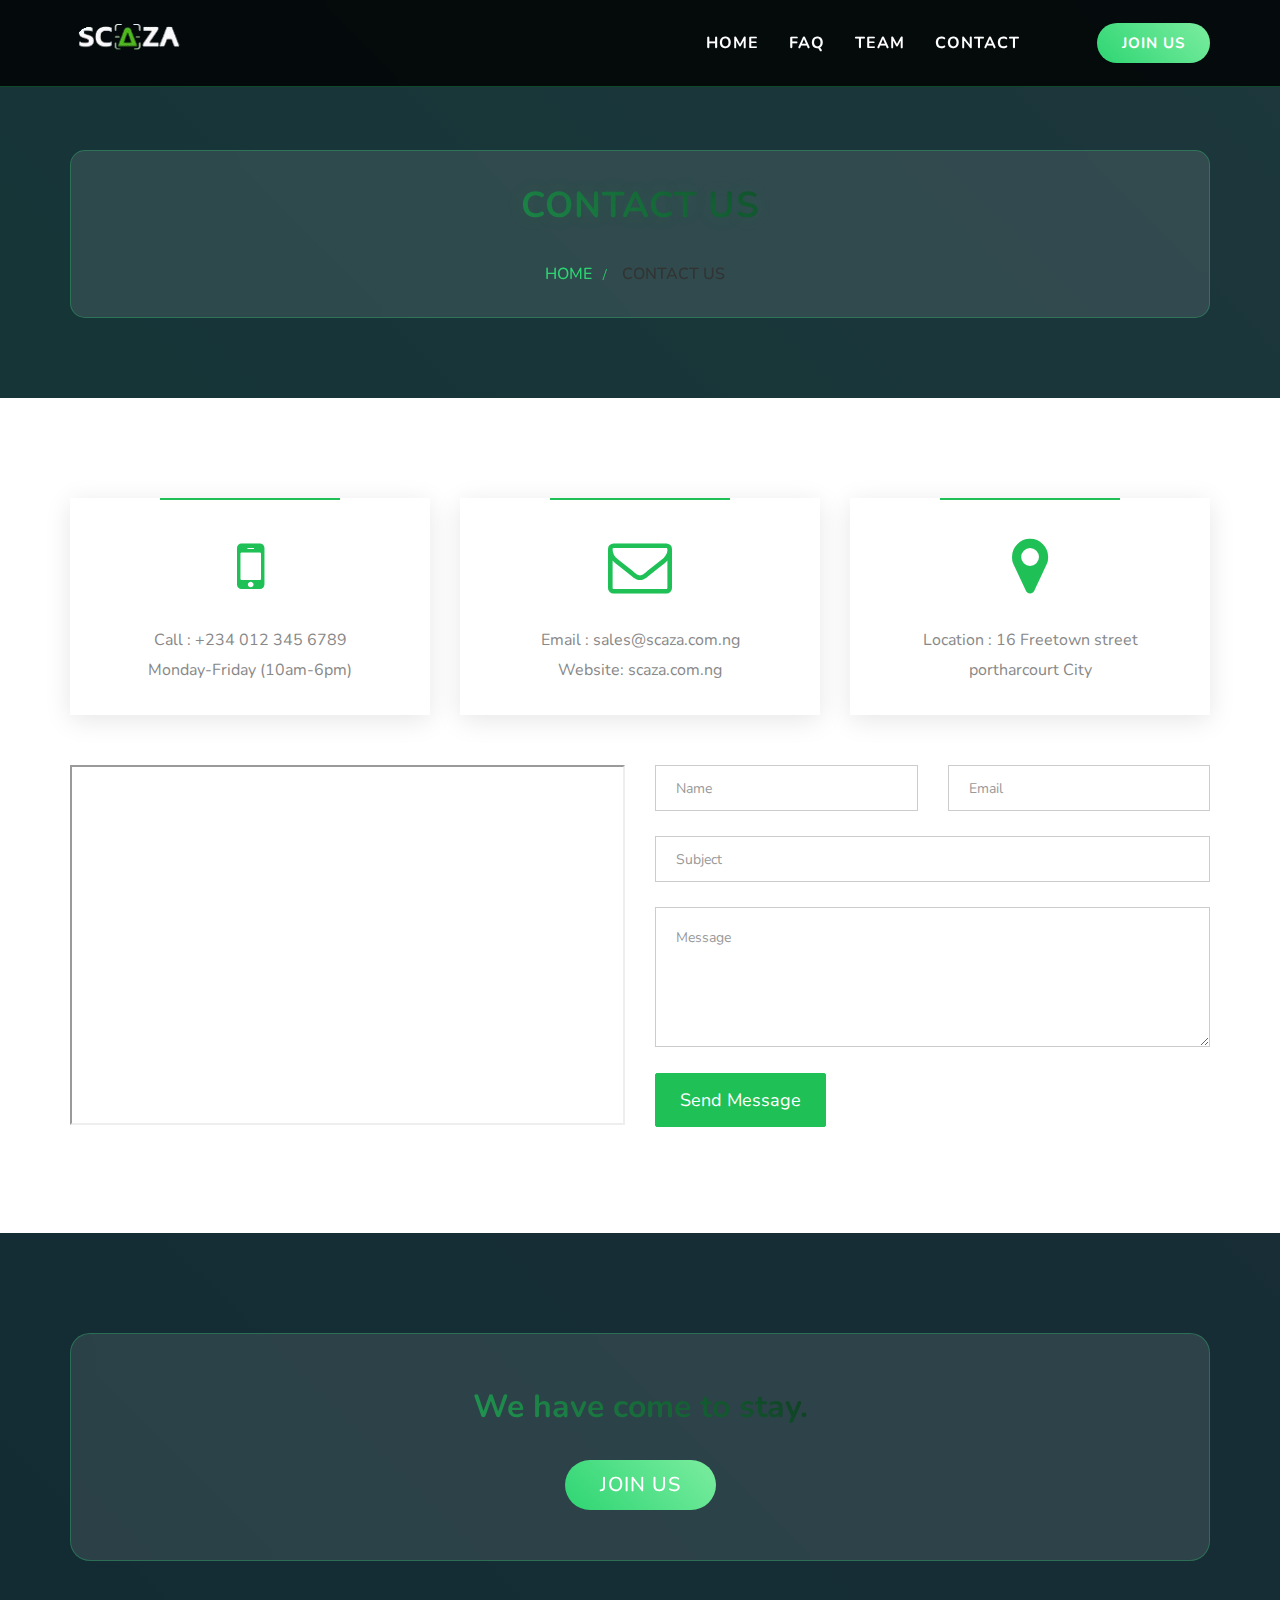
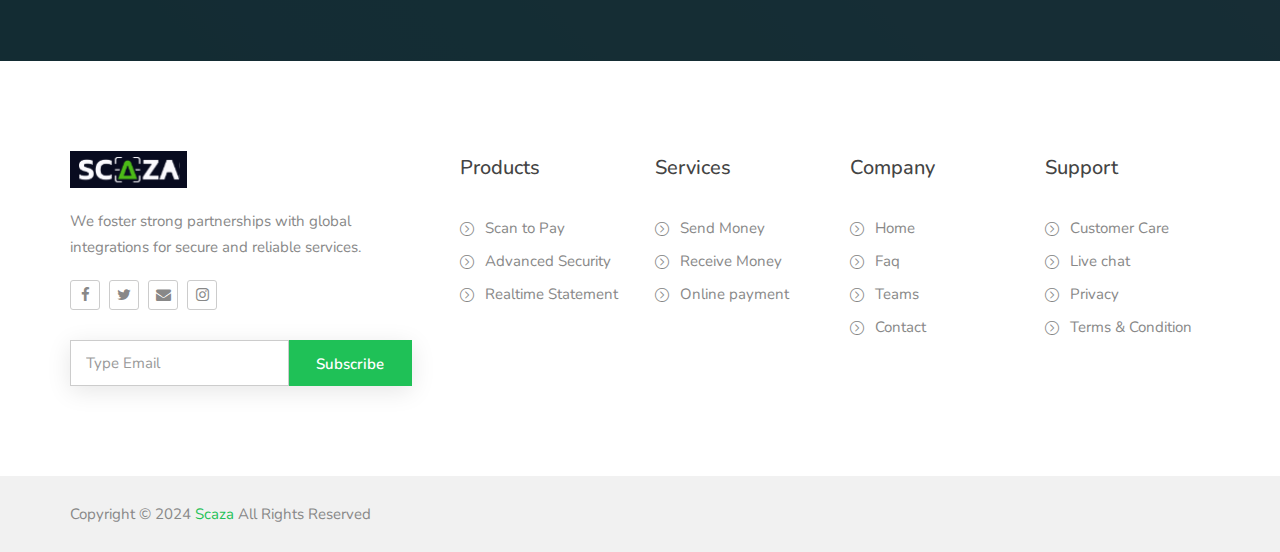
==== commit 9b70c940: "Add files via upload" ====
--- a/contact.html
+++ b/contact.html
@@ -130,7 +130,7 @@
                             <div class="single-icon">
                                 <i class="fa fa-envelope-o"></i>
                                 <p>
-                                    Email : info@scaza.com.ng<br>
+                                    Email : sales@scaza.com.ng<br>
                                     <span>Website: scaza.com.ng</span>
                                 </p>
                             </div>
@@ -141,8 +141,8 @@
                             <div class="single-icon">
                                 <i class="fa fa-map-marker"></i>
                                 <p>
-                                    Location : Somewhere, Nigeria<br>
-                                    <span>Office Location..</span>
+                                    Location :  16 Freetown street <br>
+                                    <span>portharcourt City</span>
                                 </p>
                             </div>
                         </div>
@@ -179,7 +179,7 @@
                                     <div class="help-block with-errors"></div>
                                 </div>
                                 <div class="col-md-12 col-sm-12 col-xs-12">
-                                    <textarea id="message" rows="7" placeholder="Massage" class="form-control" required data-error="Write your message"></textarea>
+                                    <textarea id="message" rows="7" placeholder="Message" class="form-control" required data-error="Write your message"></textarea>
                                     <div class="help-block with-errors"></div>
                                 </div>
                                 <div class="col-md-12 col-sm-12 col-xs-12 text-center">
--- a/css/nice-select.css
+++ b/css/nice-select.css
@@ -0,0 +1,185 @@
+.nice-select {
+    -webkit-tap-highlight-color: transparent;
+    background-color: #fff;
+    border-radius: 5px;
+    border: solid 1px #e8e8e8;
+    box-sizing: border-box;
+    clear: both;
+    cursor: pointer;
+    display: block;
+    float: left;
+    font-family: inherit;
+    font-size: 14px;
+    font-weight: normal;
+    height: 42px;
+    line-height: 40px;
+    outline: none;
+    padding-left: 18px;
+    padding-right: 30px;
+    position: relative;
+    text-align: left !important;
+    -webkit-transition: all 0.2s ease-in-out;
+    transition: all 0.2s ease-in-out;
+    -webkit-user-select: none;
+    -moz-user-select: none;
+    -ms-user-select: none;
+    user-select: none;
+    white-space: nowrap;
+    width: auto;
+}
+
+.nice-select:hover {
+    border-color: #dbdbdb;
+}
+
+.nice-select:active,
+.nice-select.open,
+.nice-select:focus {
+    border-color: #999;
+}
+
+.nice-select:after {
+    border-bottom: 2px solid #999;
+    border-right: 2px solid #999;
+    content: '';
+    display: block;
+    height: 5px;
+    margin-top: -4px;
+    pointer-events: none;
+    position: absolute;
+    right: 12px;
+    top: 50%;
+    -webkit-transform-origin: 66% 66%;
+    -ms-transform-origin: 66% 66%;
+    transform-origin: 66% 66%;
+    -webkit-transform: rotate(45deg);
+    -ms-transform: rotate(45deg);
+    transform: rotate(45deg);
+    -webkit-transition: all 0.15s ease-in-out;
+    transition: all 0.15s ease-in-out;
+    width: 5px;
+}
+
+.nice-select.open:after {
+    -webkit-transform: rotate(-135deg);
+    -ms-transform: rotate(-135deg);
+    transform: rotate(-135deg);
+}
+
+.nice-select.open .list {
+    opacity: 1;
+    pointer-events: auto;
+    -webkit-transform: scale(1) translateY(0);
+    -ms-transform: scale(1) translateY(0);
+    transform: scale(1) translateY(0);
+}
+
+.nice-select.disabled {
+    border-color: #ededed;
+    color: #999;
+    pointer-events: none;
+}
+
+.nice-select.disabled:after {
+    border-color: #cccccc;
+}
+
+.nice-select.wide {
+    width: 100%;
+}
+
+.nice-select.wide .list {
+    left: 0 !important;
+    right: 0 !important;
+}
+
+.nice-select.right {
+    float: right;
+}
+
+.nice-select.right .list {
+    left: auto;
+    right: 0;
+}
+
+.nice-select.small {
+    font-size: 12px;
+    height: 36px;
+    line-height: 34px;
+}
+
+.nice-select.small:after {
+    height: 4px;
+    width: 4px;
+}
+
+.nice-select.small .option {
+    line-height: 34px;
+    min-height: 34px;
+}
+
+.nice-select .list {
+    background-color: #fff;
+    border-radius: 5px;
+    box-shadow: 0 0 0 1px rgba(68, 68, 68, 0.11);
+    box-sizing: border-box;
+    margin-top: 4px;
+    opacity: 0;
+    overflow: hidden;
+    padding: 0;
+    pointer-events: none;
+    position: absolute;
+    top: 100%;
+    left: 0;
+    -webkit-transform-origin: 50% 0;
+    -ms-transform-origin: 50% 0;
+    transform-origin: 50% 0;
+    -webkit-transform: scale(0.75) translateY(-21px);
+    -ms-transform: scale(0.75) translateY(-21px);
+    transform: scale(0.75) translateY(-21px);
+    -webkit-transition: all 0.2s cubic-bezier(0.5, 0, 0, 1.25), opacity 0.15s ease-out;
+    transition: all 0.2s cubic-bezier(0.5, 0, 0, 1.25), opacity 0.15s ease-out;
+    z-index: 9;
+}
+
+.nice-select .list:hover .option:not(:hover) {
+    background-color: transparent !important;
+}
+
+.nice-select .option {
+    cursor: pointer;
+    font-weight: 400;
+    line-height: 40px;
+    list-style: none;
+    min-height: 40px;
+    outline: none;
+    padding-left: 18px;
+    padding-right: 29px;
+    text-align: left;
+    -webkit-transition: all 0.2s;
+    transition: all 0.2s;
+}
+
+.nice-select .option:hover,
+.nice-select .option.focus,
+.nice-select .option.selected.focus {
+    background-color: #f6f6f6;
+}
+
+.nice-select .option.selected {
+    font-weight: bold;
+}
+
+.nice-select .option.disabled {
+    background-color: transparent;
+    color: #999;
+    cursor: default;
+}
+
+.no-csspointerevents .nice-select .list {
+    display: none;
+}
+
+.no-csspointerevents .nice-select.open .list {
+    display: block;
+}--- a/css/themify-icons.css
+++ b/css/themify-icons.css
@@ -0,0 +1,1429 @@
+@font-face {
+    font-family: 'themify';
+    src: url('../fonts/themify.eot');
+    src: url('../fonts/themify.eot?#iefix') format('embedded-opentype'), url('../fonts/themify.woff') format('woff'), url('../fonts/themify.ttf') format('truetype'), url('../fonts/themify.svg') format('svg');
+    font-weight: normal;
+    font-style: normal;
+}
+
+[class^="ti-"],
+[class*=" ti-"] {
+    font-family: 'themify';
+    speak: none;
+    font-style: normal;
+    font-weight: normal;
+    font-variant: normal;
+    text-transform: none;
+    line-height: 1;
+    /* Better Font Rendering =========== */
+    -webkit-font-smoothing: antialiased;
+    -moz-osx-font-smoothing: grayscale;
+}
+
+.ti-wand:before {
+    content: "\e600";
+}
+
+.ti-volume:before {
+    content: "\e601";
+}
+
+.ti-user:before {
+    content: "\e602";
+}
+
+.ti-unlock:before {
+    content: "\e603";
+}
+
+.ti-unlink:before {
+    content: "\e604";
+}
+
+.ti-trash:before {
+    content: "\e605";
+}
+
+.ti-thought:before {
+    content: "\e606";
+}
+
+.ti-target:before {
+    content: "\e607";
+}
+
+.ti-tag:before {
+    content: "\e608";
+}
+
+.ti-tablet:before {
+    content: "\e609";
+}
+
+.ti-star:before {
+    content: "\e60a";
+}
+
+.ti-spray:before {
+    content: "\e60b";
+}
+
+.ti-signal:before {
+    content: "\e60c";
+}
+
+.ti-shopping-cart:before {
+    content: "\e60d";
+}
+
+.ti-shopping-cart-full:before {
+    content: "\e60e";
+}
+
+.ti-settings:before {
+    content: "\e60f";
+}
+
+.ti-search:before {
+    content: "\e610";
+}
+
+.ti-zoom-in:before {
+    content: "\e611";
+}
+
+.ti-zoom-out:before {
+    content: "\e612";
+}
+
+.ti-cut:before {
+    content: "\e613";
+}
+
+.ti-ruler:before {
+    content: "\e614";
+}
+
+.ti-ruler-pencil:before {
+    content: "\e615";
+}
+
+.ti-ruler-alt:before {
+    content: "\e616";
+}
+
+.ti-bookmark:before {
+    content: "\e617";
+}
+
+.ti-bookmark-alt:before {
+    content: "\e618";
+}
+
+.ti-reload:before {
+    content: "\e619";
+}
+
+.ti-plus:before {
+    content: "\e61a";
+}
+
+.ti-pin:before {
+    content: "\e61b";
+}
+
+.ti-pencil:before {
+    content: "\e61c";
+}
+
+.ti-pencil-alt:before {
+    content: "\e61d";
+}
+
+.ti-paint-roller:before {
+    content: "\e61e";
+}
+
+.ti-paint-bucket:before {
+    content: "\e61f";
+}
+
+.ti-na:before {
+    content: "\e620";
+}
+
+.ti-mobile:before {
+    content: "\e621";
+}
+
+.ti-minus:before {
+    content: "\e622";
+}
+
+.ti-medall:before {
+    content: "\e623";
+}
+
+.ti-medall-alt:before {
+    content: "\e624";
+}
+
+.ti-marker:before {
+    content: "\e625";
+}
+
+.ti-marker-alt:before {
+    content: "\e626";
+}
+
+.ti-arrow-up:before {
+    content: "\e627";
+}
+
+.ti-arrow-right:before {
+    content: "\e628";
+}
+
+.ti-arrow-left:before {
+    content: "\e629";
+}
+
+.ti-arrow-down:before {
+    content: "\e62a";
+}
+
+.ti-lock:before {
+    content: "\e62b";
+}
+
+.ti-location-arrow:before {
+    content: "\e62c";
+}
+
+.ti-link:before {
+    content: "\e62d";
+}
+
+.ti-layout:before {
+    content: "\e62e";
+}
+
+.ti-layers:before {
+    content: "\e62f";
+}
+
+.ti-layers-alt:before {
+    content: "\e630";
+}
+
+.ti-key:before {
+    content: "\e631";
+}
+
+.ti-import:before {
+    content: "\e632";
+}
+
+.ti-image:before {
+    content: "\e633";
+}
+
+.ti-heart:before {
+    content: "\e634";
+}
+
+.ti-heart-broken:before {
+    content: "\e635";
+}
+
+.ti-hand-stop:before {
+    content: "\e636";
+}
+
+.ti-hand-open:before {
+    content: "\e637";
+}
+
+.ti-hand-drag:before {
+    content: "\e638";
+}
+
+.ti-folder:before {
+    content: "\e639";
+}
+
+.ti-flag:before {
+    content: "\e63a";
+}
+
+.ti-flag-alt:before {
+    content: "\e63b";
+}
+
+.ti-flag-alt-2:before {
+    content: "\e63c";
+}
+
+.ti-eye:before {
+    content: "\e63d";
+}
+
+.ti-export:before {
+    content: "\e63e";
+}
+
+.ti-exchange-vertical:before {
+    content: "\e63f";
+}
+
+.ti-desktop:before {
+    content: "\e640";
+}
+
+.ti-cup:before {
+    content: "\e641";
+}
+
+.ti-crown:before {
+    content: "\e642";
+}
+
+.ti-comments:before {
+    content: "\e643";
+}
+
+.ti-comment:before {
+    content: "\e644";
+}
+
+.ti-comment-alt:before {
+    content: "\e645";
+}
+
+.ti-close:before {
+    content: "\e646";
+}
+
+.ti-clip:before {
+    content: "\e647";
+}
+
+.ti-angle-up:before {
+    content: "\e648";
+}
+
+.ti-angle-right:before {
+    content: "\e649";
+}
+
+.ti-angle-left:before {
+    content: "\e64a";
+}
+
+.ti-angle-down:before {
+    content: "\e64b";
+}
+
+.ti-check:before {
+    content: "\e64c";
+}
+
+.ti-check-box:before {
+    content: "\e64d";
+}
+
+.ti-camera:before {
+    content: "\e64e";
+}
+
+.ti-announcement:before {
+    content: "\e64f";
+}
+
+.ti-brush:before {
+    content: "\e650";
+}
+
+.ti-briefcase:before {
+    content: "\e651";
+}
+
+.ti-bolt:before {
+    content: "\e652";
+}
+
+.ti-bolt-alt:before {
+    content: "\e653";
+}
+
+.ti-blackboard:before {
+    content: "\e654";
+}
+
+.ti-bag:before {
+    content: "\e655";
+}
+
+.ti-move:before {
+    content: "\e656";
+}
+
+.ti-arrows-vertical:before {
+    content: "\e657";
+}
+
+.ti-arrows-horizontal:before {
+    content: "\e658";
+}
+
+.ti-fullscreen:before {
+    content: "\e659";
+}
+
+.ti-arrow-top-right:before {
+    content: "\e65a";
+}
+
+.ti-arrow-top-left:before {
+    content: "\e65b";
+}
+
+.ti-arrow-circle-up:before {
+    content: "\e65c";
+}
+
+.ti-arrow-circle-right:before {
+    content: "\e65d";
+}
+
+.ti-arrow-circle-left:before {
+    content: "\e65e";
+}
+
+.ti-arrow-circle-down:before {
+    content: "\e65f";
+}
+
+.ti-angle-double-up:before {
+    content: "\e660";
+}
+
+.ti-angle-double-right:before {
+    content: "\e661";
+}
+
+.ti-angle-double-left:before {
+    content: "\e662";
+}
+
+.ti-angle-double-down:before {
+    content: "\e663";
+}
+
+.ti-zip:before {
+    content: "\e664";
+}
+
+.ti-world:before {
+    content: "\e665";
+}
+
+.ti-wheelchair:before {
+    content: "\e666";
+}
+
+.ti-view-list:before {
+    content: "\e667";
+}
+
+.ti-view-list-alt:before {
+    content: "\e668";
+}
+
+.ti-view-grid:before {
+    content: "\e669";
+}
+
+.ti-uppercase:before {
+    content: "\e66a";
+}
+
+.ti-upload:before {
+    content: "\e66b";
+}
+
+.ti-underline:before {
+    content: "\e66c";
+}
+
+.ti-truck:before {
+    content: "\e66d";
+}
+
+.ti-timer:before {
+    content: "\e66e";
+}
+
+.ti-ticket:before {
+    content: "\e66f";
+}
+
+.ti-thumb-up:before {
+    content: "\e670";
+}
+
+.ti-thumb-down:before {
+    content: "\e671";
+}
+
+.ti-text:before {
+    content: "\e672";
+}
+
+.ti-stats-up:before {
+    content: "\e673";
+}
+
+.ti-stats-down:before {
+    content: "\e674";
+}
+
+.ti-split-v:before {
+    content: "\e675";
+}
+
+.ti-split-h:before {
+    content: "\e676";
+}
+
+.ti-smallcap:before {
+    content: "\e677";
+}
+
+.ti-shine:before {
+    content: "\e678";
+}
+
+.ti-shift-right:before {
+    content: "\e679";
+}
+
+.ti-shift-left:before {
+    content: "\e67a";
+}
+
+.ti-shield:before {
+    content: "\e67b";
+}
+
+.ti-notepad:before {
+    content: "\e67c";
+}
+
+.ti-server:before {
+    content: "\e67d";
+}
+
+.ti-quote-right:before {
+    content: "\e67e";
+}
+
+.ti-quote-left:before {
+    content: "\e67f";
+}
+
+.ti-pulse:before {
+    content: "\e680";
+}
+
+.ti-printer:before {
+    content: "\e681";
+}
+
+.ti-power-off:before {
+    content: "\e682";
+}
+
+.ti-plug:before {
+    content: "\e683";
+}
+
+.ti-pie-chart:before {
+    content: "\e684";
+}
+
+.ti-paragraph:before {
+    content: "\e685";
+}
+
+.ti-panel:before {
+    content: "\e686";
+}
+
+.ti-package:before {
+    content: "\e687";
+}
+
+.ti-music:before {
+    content: "\e688";
+}
+
+.ti-music-alt:before {
+    content: "\e689";
+}
+
+.ti-mouse:before {
+    content: "\e68a";
+}
+
+.ti-mouse-alt:before {
+    content: "\e68b";
+}
+
+.ti-money:before {
+    content: "\e68c";
+}
+
+.ti-microphone:before {
+    content: "\e68d";
+}
+
+.ti-menu:before {
+    content: "\e68e";
+}
+
+.ti-menu-alt:before {
+    content: "\e68f";
+}
+
+.ti-map:before {
+    content: "\e690";
+}
+
+.ti-map-alt:before {
+    content: "\e691";
+}
+
+.ti-loop:before {
+    content: "\e692";
+}
+
+.ti-location-pin:before {
+    content: "\e693";
+}
+
+.ti-list:before {
+    content: "\e694";
+}
+
+.ti-light-bulb:before {
+    content: "\e695";
+}
+
+.ti-Italic:before {
+    content: "\e696";
+}
+
+.ti-info:before {
+    content: "\e697";
+}
+
+.ti-infinite:before {
+    content: "\e698";
+}
+
+.ti-id-badge:before {
+    content: "\e699";
+}
+
+.ti-hummer:before {
+    content: "\e69a";
+}
+
+.ti-home:before {
+    content: "\e69b";
+}
+
+.ti-help:before {
+    content: "\e69c";
+}
+
+.ti-headphone:before {
+    content: "\e69d";
+}
+
+.ti-harddrives:before {
+    content: "\e69e";
+}
+
+.ti-harddrive:before {
+    content: "\e69f";
+}
+
+.ti-gift:before {
+    content: "\e6a0";
+}
+
+.ti-game:before {
+    content: "\e6a1";
+}
+
+.ti-filter:before {
+    content: "\e6a2";
+}
+
+.ti-files:before {
+    content: "\e6a3";
+}
+
+.ti-file:before {
+    content: "\e6a4";
+}
+
+.ti-eraser:before {
+    content: "\e6a5";
+}
+
+.ti-envelope:before {
+    content: "\e6a6";
+}
+
+.ti-download:before {
+    content: "\e6a7";
+}
+
+.ti-direction:before {
+    content: "\e6a8";
+}
+
+.ti-direction-alt:before {
+    content: "\e6a9";
+}
+
+.ti-dashboard:before {
+    content: "\e6aa";
+}
+
+.ti-control-stop:before {
+    content: "\e6ab";
+}
+
+.ti-control-shuffle:before {
+    content: "\e6ac";
+}
+
+.ti-control-play:before {
+    content: "\e6ad";
+}
+
+.ti-control-pause:before {
+    content: "\e6ae";
+}
+
+.ti-control-forward:before {
+    content: "\e6af";
+}
+
+.ti-control-backward:before {
+    content: "\e6b0";
+}
+
+.ti-cloud:before {
+    content: "\e6b1";
+}
+
+.ti-cloud-up:before {
+    content: "\e6b2";
+}
+
+.ti-cloud-down:before {
+    content: "\e6b3";
+}
+
+.ti-clipboard:before {
+    content: "\e6b4";
+}
+
+.ti-car:before {
+    content: "\e6b5";
+}
+
+.ti-calendar:before {
+    content: "\e6b6";
+}
+
+.ti-book:before {
+    content: "\e6b7";
+}
+
+.ti-bell:before {
+    content: "\e6b8";
+}
+
+.ti-basketball:before {
+    content: "\e6b9";
+}
+
+.ti-bar-chart:before {
+    content: "\e6ba";
+}
+
+.ti-bar-chart-alt:before {
+    content: "\e6bb";
+}
+
+.ti-back-right:before {
+    content: "\e6bc";
+}
+
+.ti-back-left:before {
+    content: "\e6bd";
+}
+
+.ti-arrows-corner:before {
+    content: "\e6be";
+}
+
+.ti-archive:before {
+    content: "\e6bf";
+}
+
+.ti-anchor:before {
+    content: "\e6c0";
+}
+
+.ti-align-right:before {
+    content: "\e6c1";
+}
+
+.ti-align-left:before {
+    content: "\e6c2";
+}
+
+.ti-align-justify:before {
+    content: "\e6c3";
+}
+
+.ti-align-center:before {
+    content: "\e6c4";
+}
+
+.ti-alert:before {
+    content: "\e6c5";
+}
+
+.ti-alarm-clock:before {
+    content: "\e6c6";
+}
+
+.ti-agenda:before {
+    content: "\e6c7";
+}
+
+.ti-write:before {
+    content: "\e6c8";
+}
+
+.ti-window:before {
+    content: "\e6c9";
+}
+
+.ti-widgetized:before {
+    content: "\e6ca";
+}
+
+.ti-widget:before {
+    content: "\e6cb";
+}
+
+.ti-widget-alt:before {
+    content: "\e6cc";
+}
+
+.ti-wallet:before {
+    content: "\e6cd";
+}
+
+.ti-video-clapper:before {
+    content: "\e6ce";
+}
+
+.ti-video-camera:before {
+    content: "\e6cf";
+}
+
+.ti-vector:before {
+    content: "\e6d0";
+}
+
+.ti-themify-logo:before {
+    content: "\e6d1";
+}
+
+.ti-themify-favicon:before {
+    content: "\e6d2";
+}
+
+.ti-themify-favicon-alt:before {
+    content: "\e6d3";
+}
+
+.ti-support:before {
+    content: "\e6d4";
+}
+
+.ti-stamp:before {
+    content: "\e6d5";
+}
+
+.ti-split-v-alt:before {
+    content: "\e6d6";
+}
+
+.ti-slice:before {
+    content: "\e6d7";
+}
+
+.ti-shortcode:before {
+    content: "\e6d8";
+}
+
+.ti-shift-right-alt:before {
+    content: "\e6d9";
+}
+
+.ti-shift-left-alt:before {
+    content: "\e6da";
+}
+
+.ti-ruler-alt-2:before {
+    content: "\e6db";
+}
+
+.ti-receipt:before {
+    content: "\e6dc";
+}
+
+.ti-pin2:before {
+    content: "\e6dd";
+}
+
+.ti-pin-alt:before {
+    content: "\e6de";
+}
+
+.ti-pencil-alt2:before {
+    content: "\e6df";
+}
+
+.ti-palette:before {
+    content: "\e6e0";
+}
+
+.ti-more:before {
+    content: "\e6e1";
+}
+
+.ti-more-alt:before {
+    content: "\e6e2";
+}
+
+.ti-microphone-alt:before {
+    content: "\e6e3";
+}
+
+.ti-magnet:before {
+    content: "\e6e4";
+}
+
+.ti-line-double:before {
+    content: "\e6e5";
+}
+
+.ti-line-dotted:before {
+    content: "\e6e6";
+}
+
+.ti-line-dashed:before {
+    content: "\e6e7";
+}
+
+.ti-layout-width-full:before {
+    content: "\e6e8";
+}
+
+.ti-layout-width-default:before {
+    content: "\e6e9";
+}
+
+.ti-layout-width-default-alt:before {
+    content: "\e6ea";
+}
+
+.ti-layout-tab:before {
+    content: "\e6eb";
+}
+
+.ti-layout-tab-window:before {
+    content: "\e6ec";
+}
+
+.ti-layout-tab-v:before {
+    content: "\e6ed";
+}
+
+.ti-layout-tab-min:before {
+    content: "\e6ee";
+}
+
+.ti-layout-slider:before {
+    content: "\e6ef";
+}
+
+.ti-layout-slider-alt:before {
+    content: "\e6f0";
+}
+
+.ti-layout-sidebar-right:before {
+    content: "\e6f1";
+}
+
+.ti-layout-sidebar-none:before {
+    content: "\e6f2";
+}
+
+.ti-layout-sidebar-left:before {
+    content: "\e6f3";
+}
+
+.ti-layout-placeholder:before {
+    content: "\e6f4";
+}
+
+.ti-layout-menu:before {
+    content: "\e6f5";
+}
+
+.ti-layout-menu-v:before {
+    content: "\e6f6";
+}
+
+.ti-layout-menu-separated:before {
+    content: "\e6f7";
+}
+
+.ti-layout-menu-full:before {
+    content: "\e6f8";
+}
+
+.ti-layout-media-right-alt:before {
+    content: "\e6f9";
+}
+
+.ti-layout-media-right:before {
+    content: "\e6fa";
+}
+
+.ti-layout-media-overlay:before {
+    content: "\e6fb";
+}
+
+.ti-layout-media-overlay-alt:before {
+    content: "\e6fc";
+}
+
+.ti-layout-media-overlay-alt-2:before {
+    content: "\e6fd";
+}
+
+.ti-layout-media-left-alt:before {
+    content: "\e6fe";
+}
+
+.ti-layout-media-left:before {
+    content: "\e6ff";
+}
+
+.ti-layout-media-center-alt:before {
+    content: "\e700";
+}
+
+.ti-layout-media-center:before {
+    content: "\e701";
+}
+
+.ti-layout-list-thumb:before {
+    content: "\e702";
+}
+
+.ti-layout-list-thumb-alt:before {
+    content: "\e703";
+}
+
+.ti-layout-list-post:before {
+    content: "\e704";
+}
+
+.ti-layout-list-large-image:before {
+    content: "\e705";
+}
+
+.ti-layout-line-solid:before {
+    content: "\e706";
+}
+
+.ti-layout-grid4:before {
+    content: "\e707";
+}
+
+.ti-layout-grid3:before {
+    content: "\e708";
+}
+
+.ti-layout-grid2:before {
+    content: "\e709";
+}
+
+.ti-layout-grid2-thumb:before {
+    content: "\e70a";
+}
+
+.ti-layout-cta-right:before {
+    content: "\e70b";
+}
+
+.ti-layout-cta-left:before {
+    content: "\e70c";
+}
+
+.ti-layout-cta-center:before {
+    content: "\e70d";
+}
+
+.ti-layout-cta-btn-right:before {
+    content: "\e70e";
+}
+
+.ti-layout-cta-btn-left:before {
+    content: "\e70f";
+}
+
+.ti-layout-column4:before {
+    content: "\e710";
+}
+
+.ti-layout-column3:before {
+    content: "\e711";
+}
+
+.ti-layout-column2:before {
+    content: "\e712";
+}
+
+.ti-layout-accordion-separated:before {
+    content: "\e713";
+}
+
+.ti-layout-accordion-merged:before {
+    content: "\e714";
+}
+
+.ti-layout-accordion-list:before {
+    content: "\e715";
+}
+
+.ti-ink-pen:before {
+    content: "\e716";
+}
+
+.ti-info-alt:before {
+    content: "\e717";
+}
+
+.ti-help-alt:before {
+    content: "\e718";
+}
+
+.ti-headphone-alt:before {
+    content: "\e719";
+}
+
+.ti-hand-point-up:before {
+    content: "\e71a";
+}
+
+.ti-hand-point-right:before {
+    content: "\e71b";
+}
+
+.ti-hand-point-left:before {
+    content: "\e71c";
+}
+
+.ti-hand-point-down:before {
+    content: "\e71d";
+}
+
+.ti-gallery:before {
+    content: "\e71e";
+}
+
+.ti-face-smile:before {
+    content: "\e71f";
+}
+
+.ti-face-sad:before {
+    content: "\e720";
+}
+
+.ti-credit-card:before {
+    content: "\e721";
+}
+
+.ti-control-skip-forward:before {
+    content: "\e722";
+}
+
+.ti-control-skip-backward:before {
+    content: "\e723";
+}
+
+.ti-control-record:before {
+    content: "\e724";
+}
+
+.ti-control-eject:before {
+    content: "\e725";
+}
+
+.ti-comments-smiley:before {
+    content: "\e726";
+}
+
+.ti-brush-alt:before {
+    content: "\e727";
+}
+
+.ti-youtube:before {
+    content: "\e728";
+}
+
+.ti-vimeo:before {
+    content: "\e729";
+}
+
+.ti-twitter:before {
+    content: "\e72a";
+}
+
+.ti-time:before {
+    content: "\e72b";
+}
+
+.ti-tumblr:before {
+    content: "\e72c";
+}
+
+.ti-skype:before {
+    content: "\e72d";
+}
+
+.ti-share:before {
+    content: "\e72e";
+}
+
+.ti-share-alt:before {
+    content: "\e72f";
+}
+
+.ti-rocket:before {
+    content: "\e730";
+}
+
+.ti-pinterest:before {
+    content: "\e731";
+}
+
+.ti-new-window:before {
+    content: "\e732";
+}
+
+.ti-microsoft:before {
+    content: "\e733";
+}
+
+.ti-list-ol:before {
+    content: "\e734";
+}
+
+.ti-linkedin:before {
+    content: "\e735";
+}
+
+.ti-layout-sidebar-2:before {
+    content: "\e736";
+}
+
+.ti-layout-grid4-alt:before {
+    content: "\e737";
+}
+
+.ti-layout